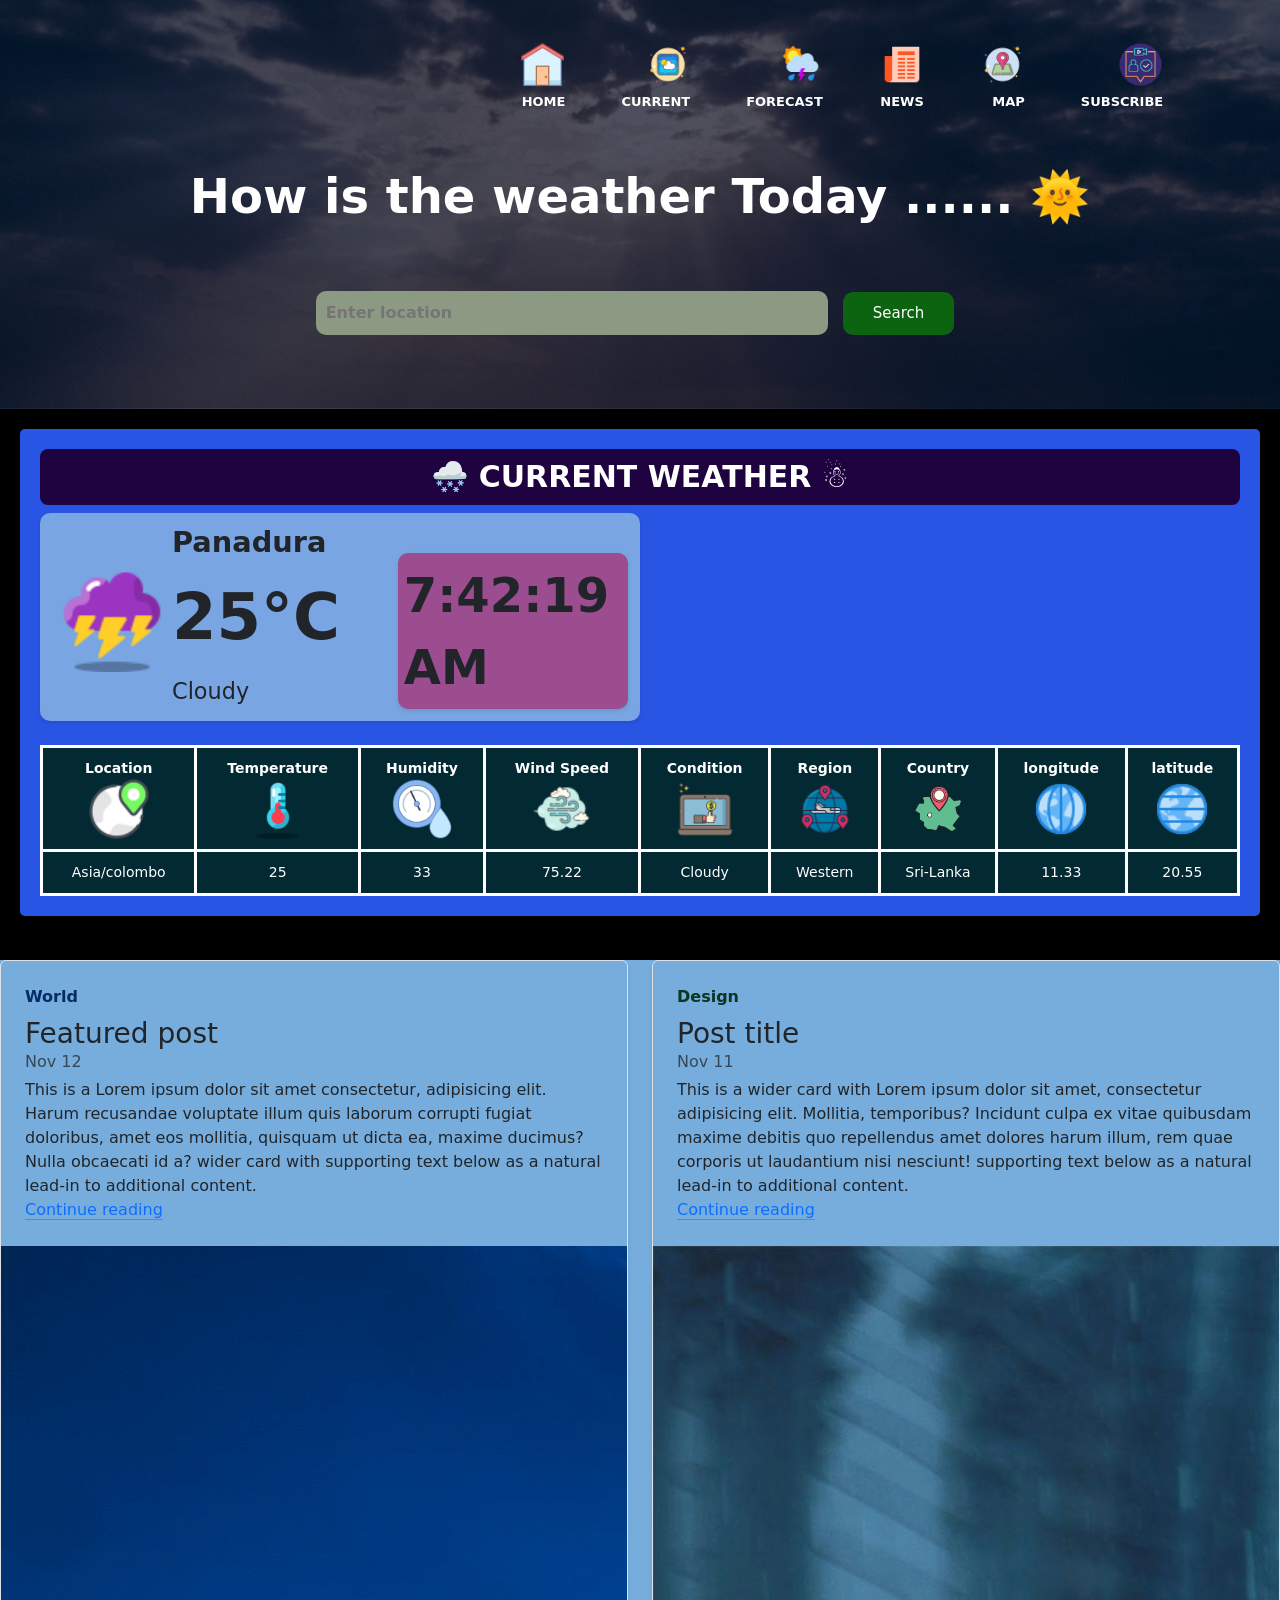
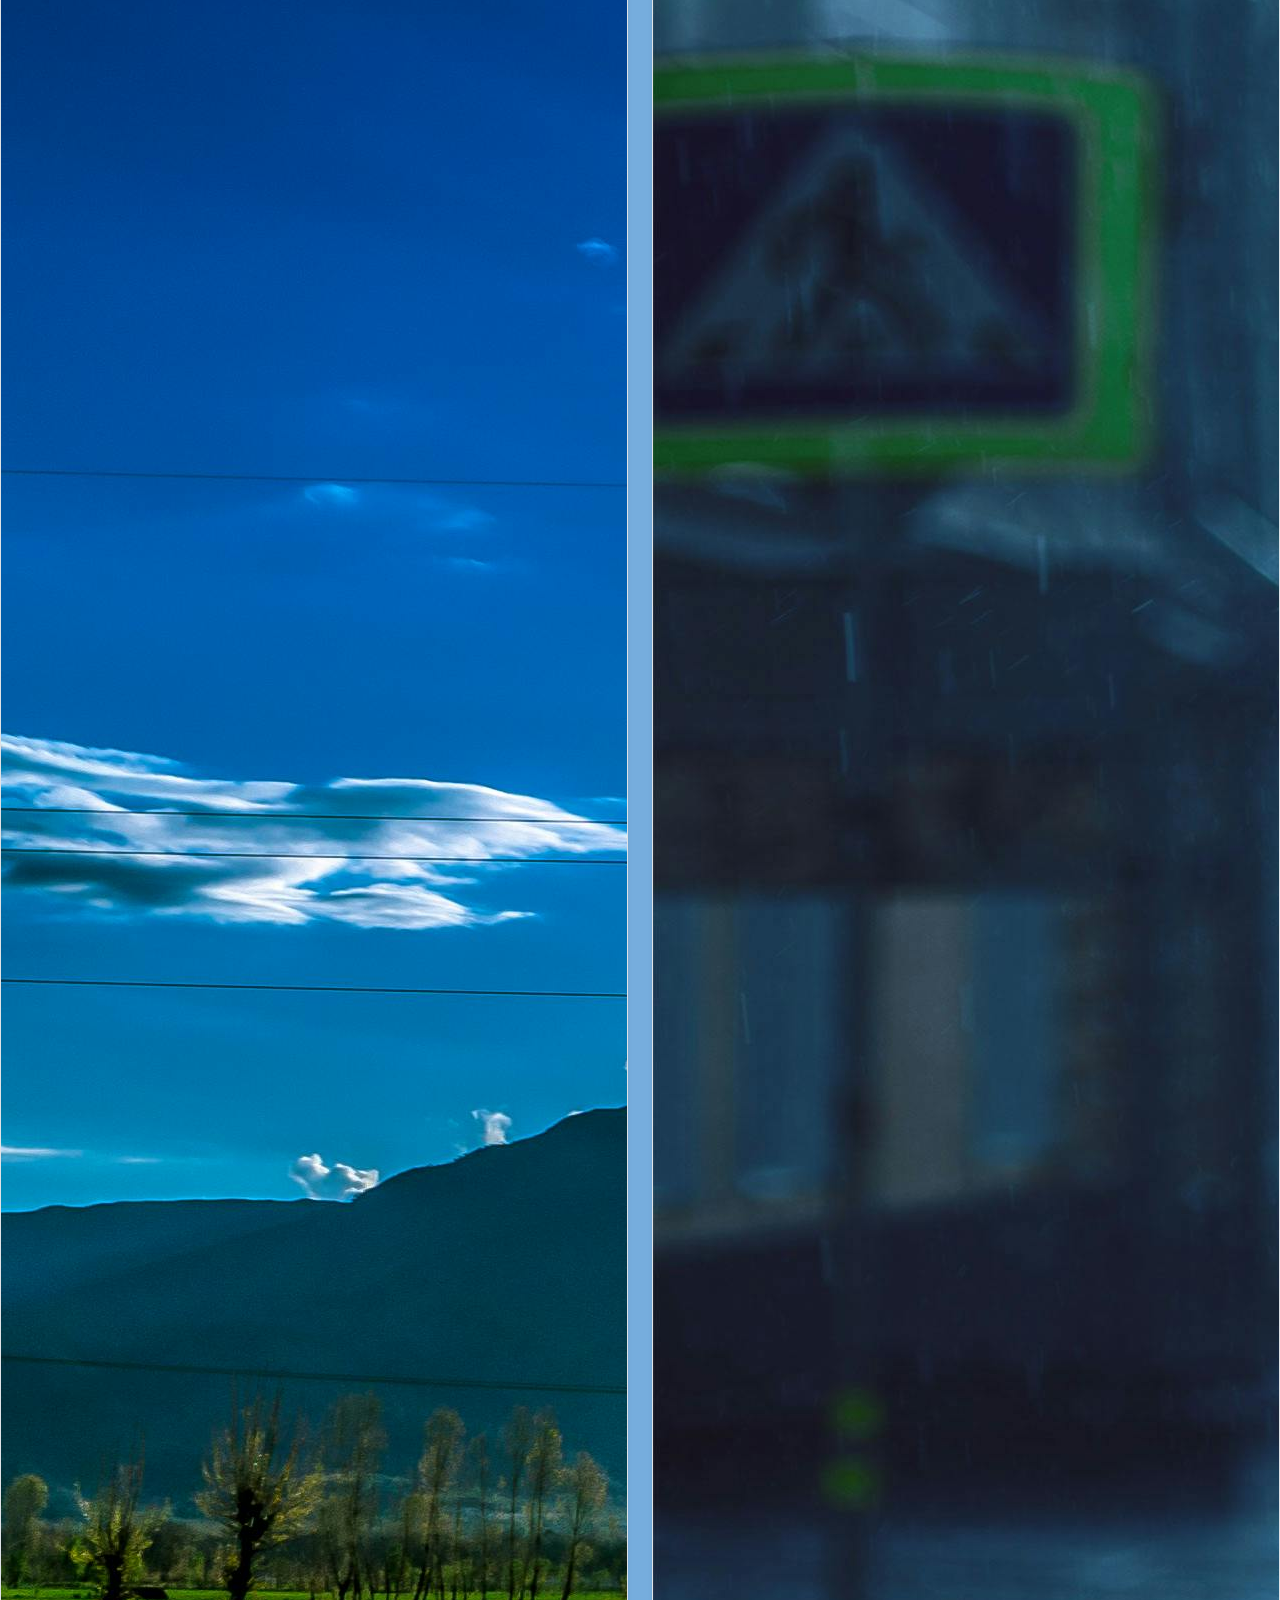
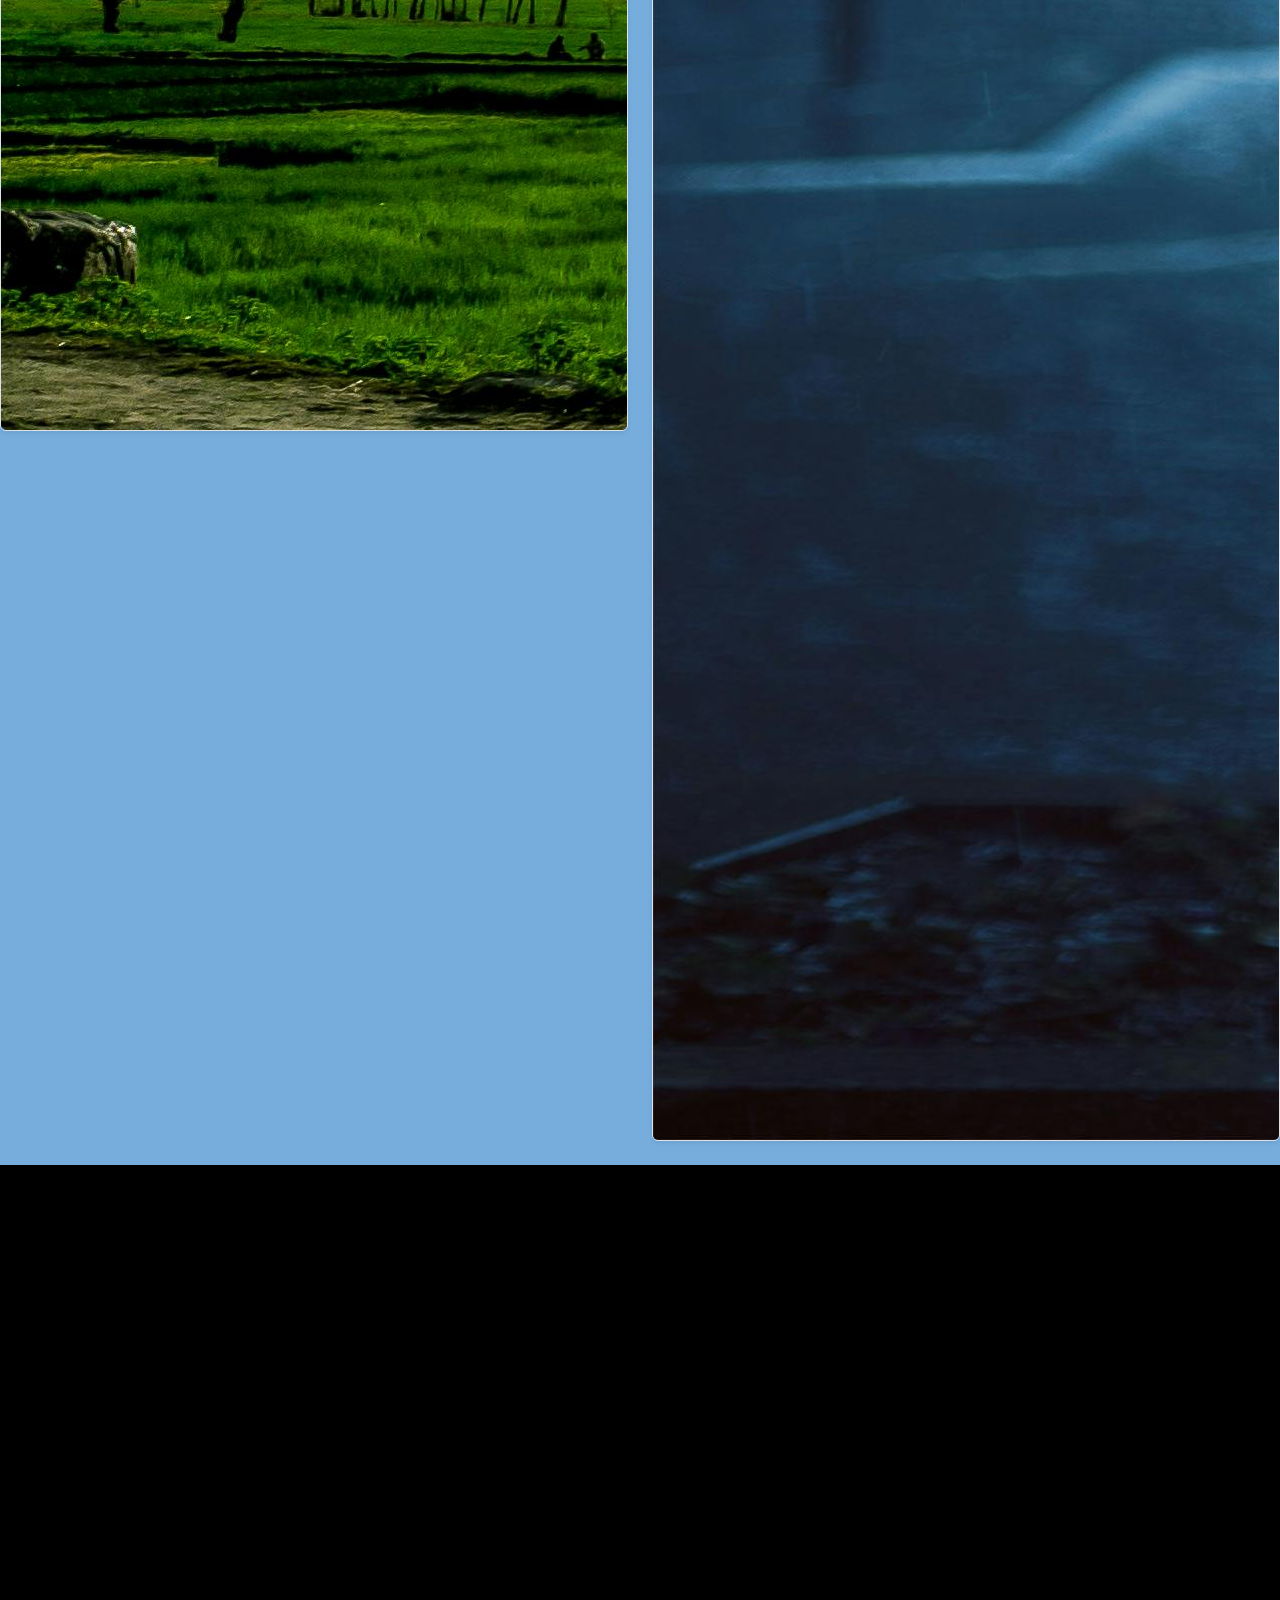
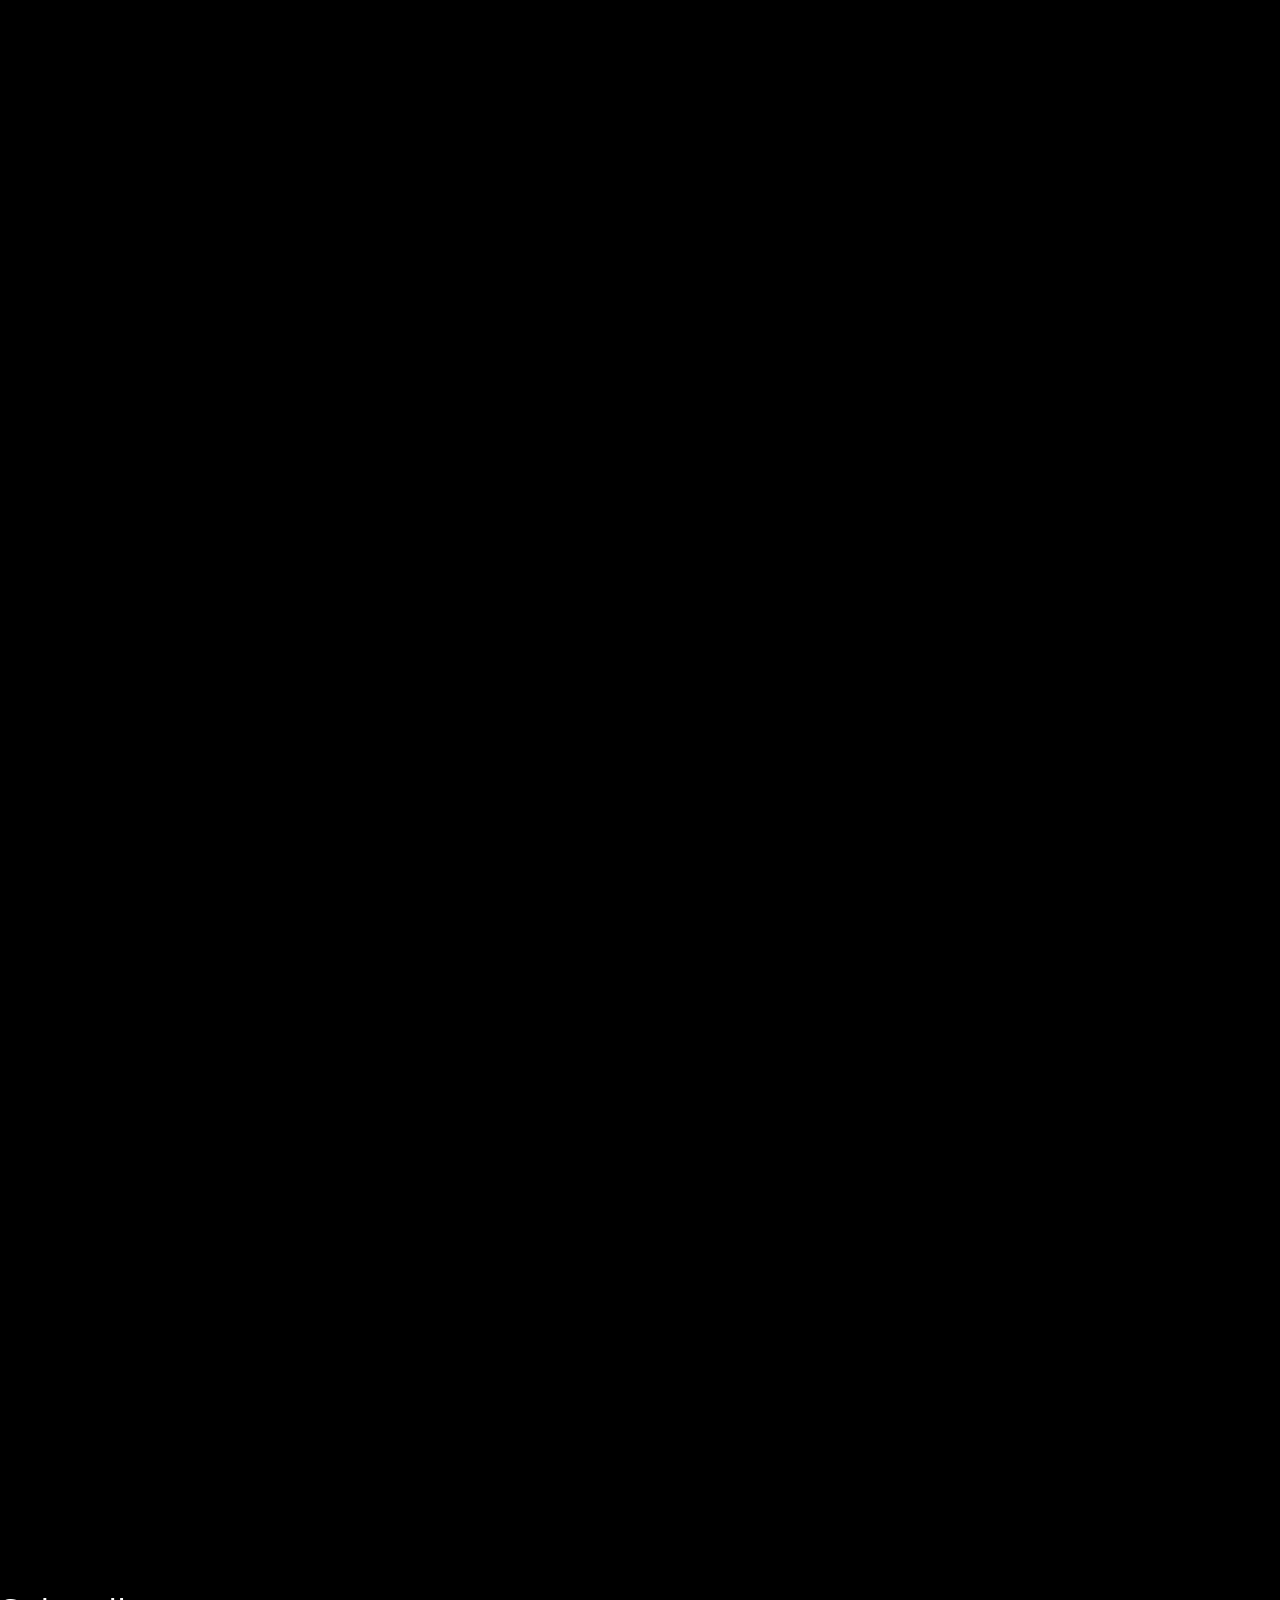
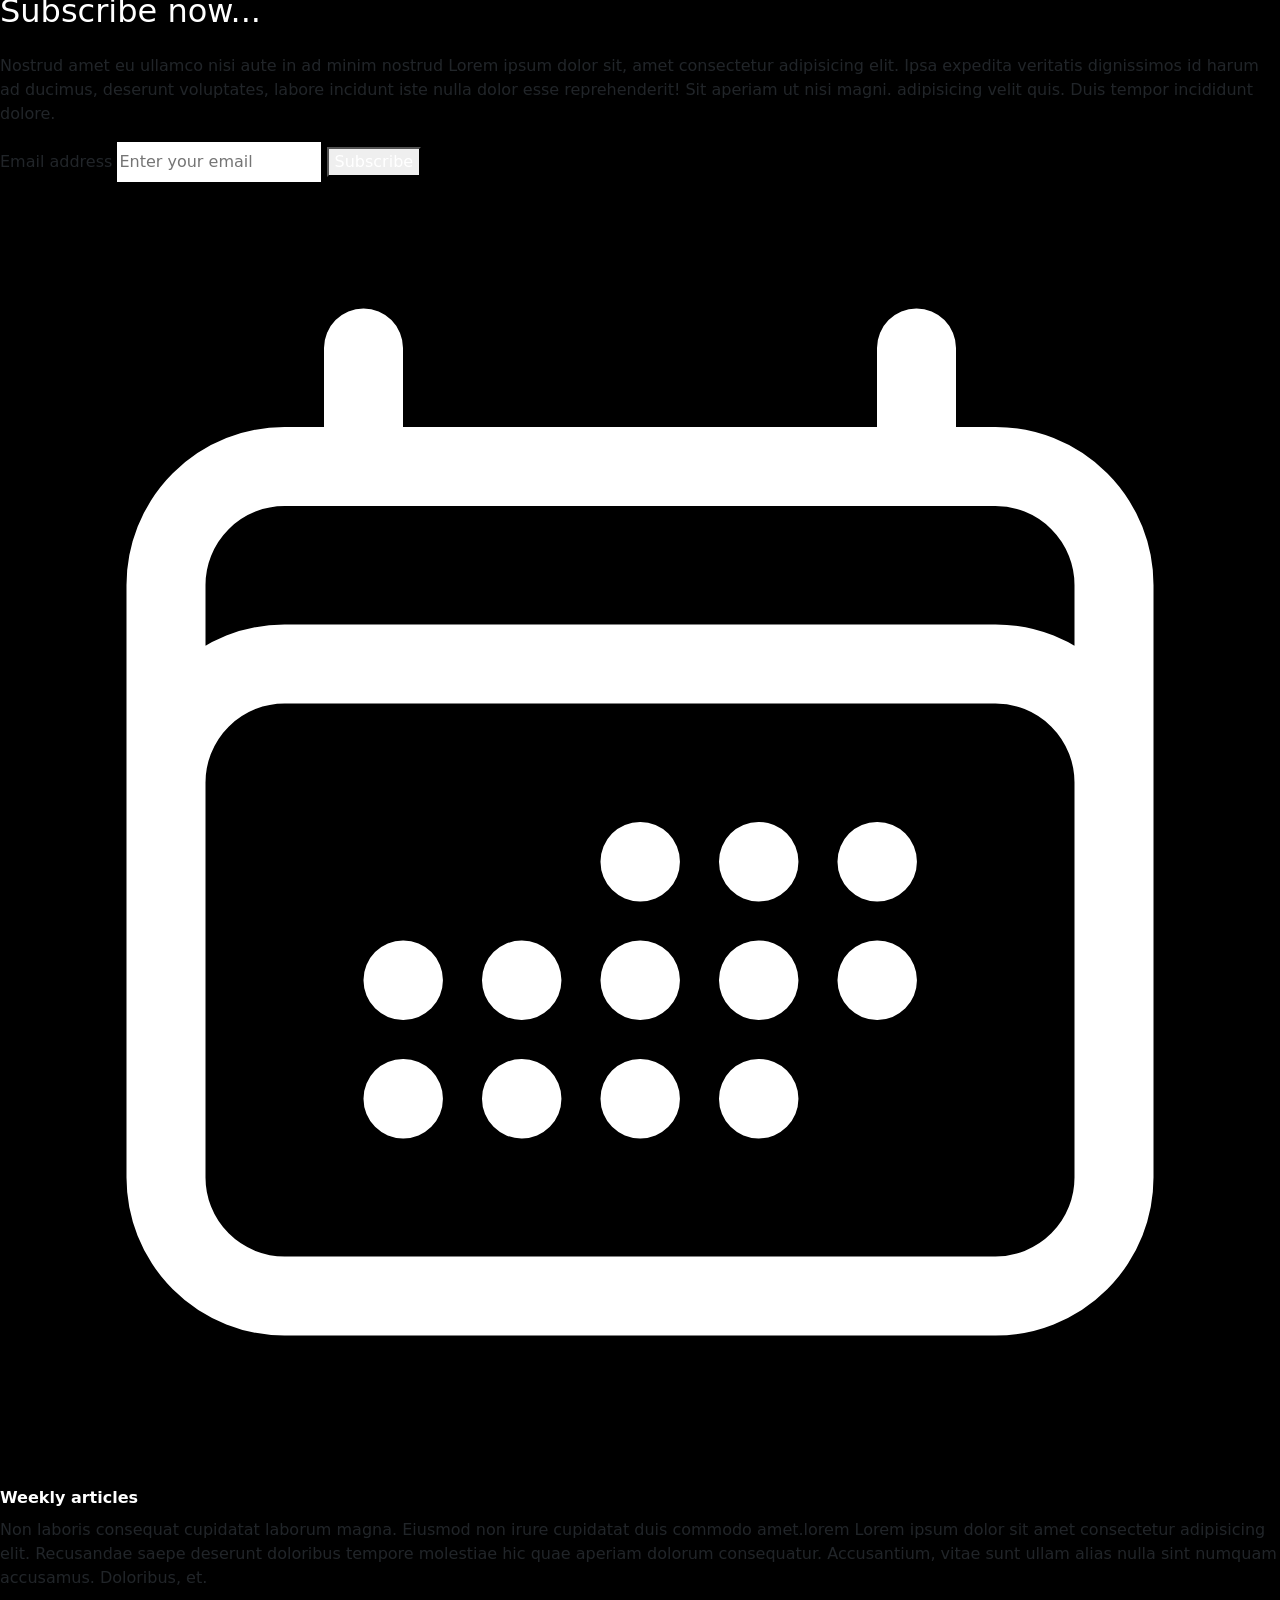
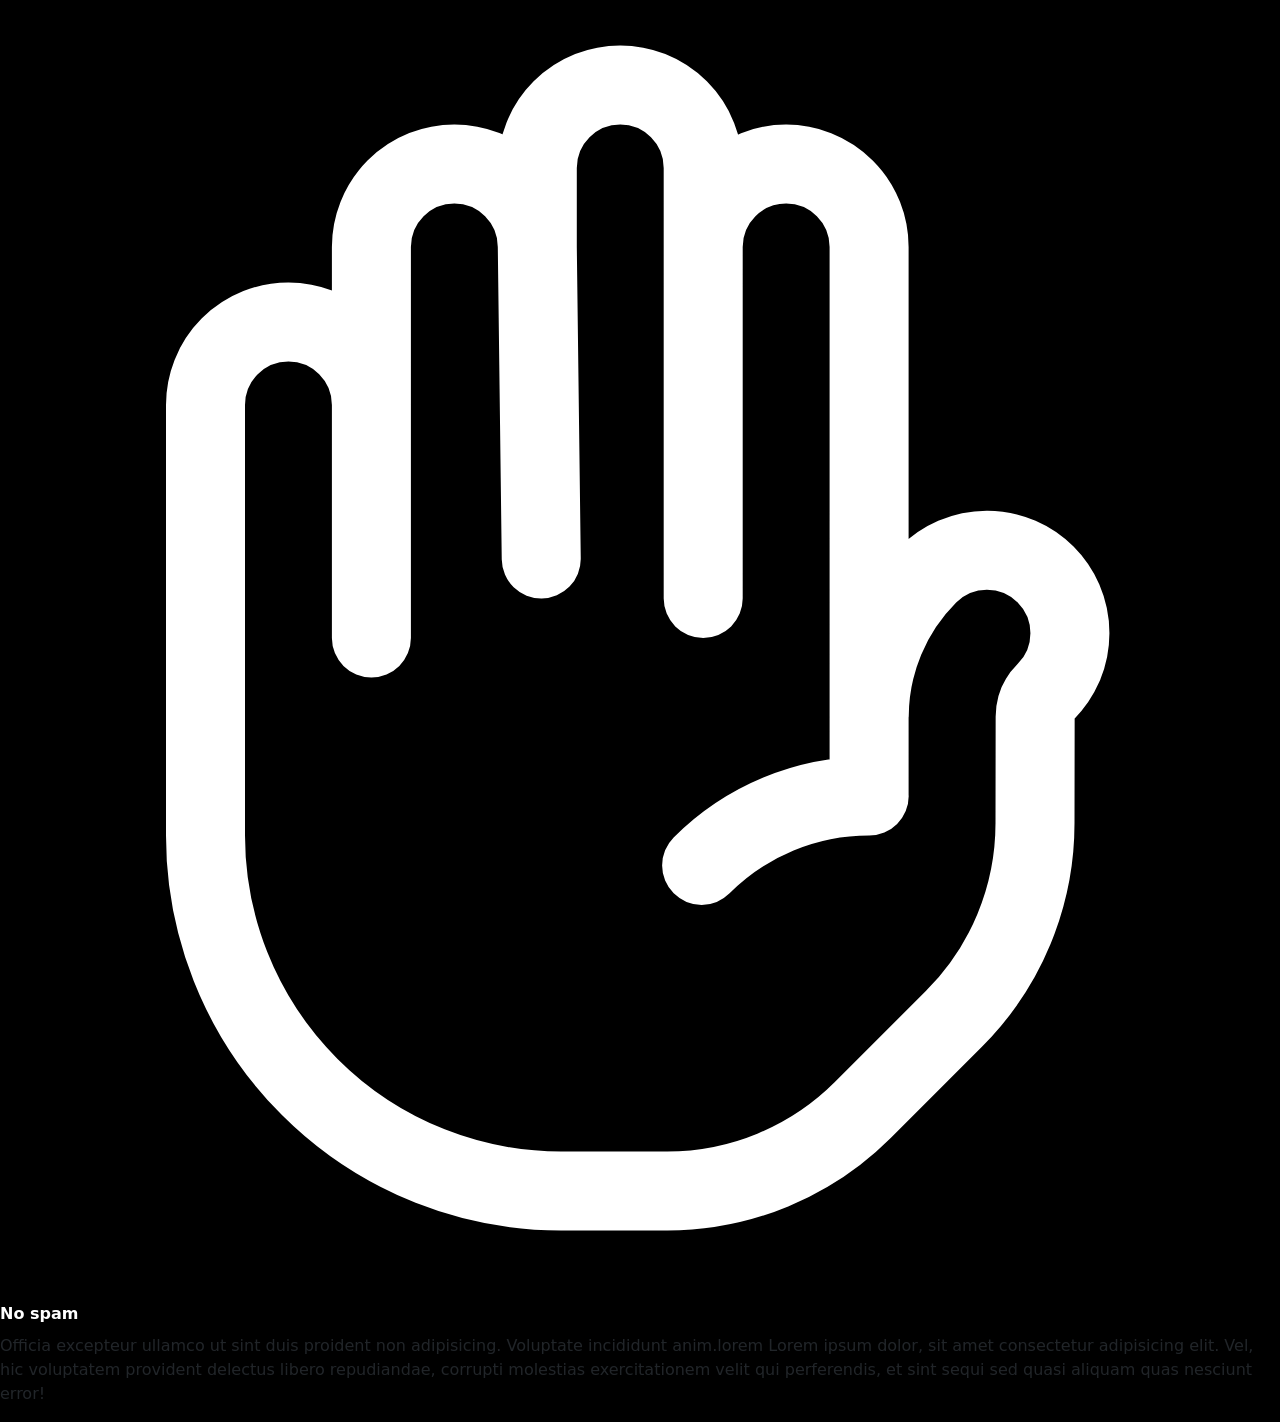
==== index.html @ dd819193 "first commit" ====
<!DOCTYPE html>
<html lang="en">
  <head>
    <meta charset="UTF-8">
    <meta name="viewport" content="width=device-width, initial-scale=1.0">
    <title>How's Today Weather ?...🌤</title>
    <link rel="icon" type="image/x-icon" href="img/icons8-forecast-48.png">
    <link rel="stylesheet" href="styles.css" />
    <link rel="stylesheet" href="https://unpkg.com/aos@next/dist/aos.css" />
    <link rel="stylesheet"
      href="https://unpkg.com/leaflet@1.9.3/dist/leaflet.css" />
    <script src="https://unpkg.com/leaflet@1.9.3/dist/leaflet.js"></script>
    <link
      href="https://cdn.jsdelivr.net/npm/bootstrap@5.3.3/dist/css/bootstrap.min.css"
      rel="stylesheet"
      integrity="sha384-QWTKZyjpPEjISv5WaRU9OFeRpok6YctnYmDr5pNlyT2bRjXh0JMhjY6hW+ALEwIH"
      crossorigin="anonymous">
  </head>
  <body style="background-color: black;">
    <!--   
    
                                      ============================  HEADER  ============================ 
        
    -->
    <header>
      <nav>
        <div class="nav-links" id="navLinks">
          <i class="fa fa-times" onclick="hideMenu()"></i>
          <div class="container">
            <div
              class="d-flex flex-wrap align-items-sm-end justify-content-center justify-content-lg-end">
              <a href="/"
                class="d-flex align-items-center my-2 my-lg-0 me-lg-auto text-white text-decoration-none">
                <svg class="bi me-2" width="40" height="32" role="img"
                  aria-label="Bootstrap"><use xlink:href="#bootstrap" /></svg>
              </a>

              <ul
                class="nav col-12 col-lg-auto my-2 justify-content-center my-md-0 text-small"  data-aos="fade-left">
                <li>
                  <a href class="nav-link text-white">
                    <img src="img/icons8-home-40.png" alt width="45">
                    <svg class="bi d-block mx-auto mb-1" width="1"
                      height="1"></svg>
                    <b>HOME</b>
                  </a>
                </li>
                <li>
                  <a href="#current-weather" class="nav-link text-white">
                    <img src="img/icons8-weather-50.png" alt width="45">
                    <svg class="bi d-block mx-auto mb-1" width="1"
                      height="1"></svg>
                    <b>CURRENT</b>
                  </a>
                </li>
                <li>
                  <a href="#weather-forecast" class="nav-link text-white">
                    <img src="img/icons8-forecast-48.png" alt width="45">
                    <svg class="bi d-block mx-auto mb-1" width="1"
                      height="1"></svg>
                    <b>FORECAST</b>
                  </a>
                </li>
                <li>
                  <a href="#news" class="nav-link text-white">
                    <img src="img/icons8-news-48.png" alt width="45">
                    <svg class="bi d-block mx-auto mb-1" width="1"
                      height="1"></svg>
                    <b>NEWS</b>
                  </a>
                </li>
                <li>
                  <a href="#weather-map" class="nav-link text-white">
                    <img src="img/icons8-map-50.png" alt width="45">
                    <svg class="bi d-block mx-auto mb-1" width="1"
                      height="1"></svg>
                    <b>MAP</b>
                  </a>
                </li>
                <li>
                  <a href="#footer" class="nav-link text-white">
                    <img src="img/icons8-subscribe-64.png" alt width="45">
                    <svg class="bi d-block mx-auto mb-1" width="1"
                      height="1"></svg>
                    <b>SUBSCRIBE</b>
                  </a>
                </li>
              </ul>
            </div>
            <i class="fa fa-bars" onclick="showMenu()"></i>
          </nav>
          <h1 class="title" data-aos="fade-right"><b>How is the weather Today ...... 🌞</b></h1>
          <br><br>
          <div class="user-interface" data-aos="fade-up">
            <input type="text" id="location-input"
              placeholder="Enter location" />
            <button id="search-button">Search</button>
          </div>
        </header>

        <!--   
    
                                  ============================  CURRENT  ============================  
      
    -->

        <section id="current-weather" data-aos="zoom-out">
          <h1 class="heders"><b>🌨️ CURRENT WEATHER ☃️</b></h1>
          <div class="weather-card">
            <div class="weather-icon">
              <img class="weatherIcon" id="weatherIcon" alt="Weather Icon"
                src="img/icons8-cloud-lightning-64.png" />
            </div>
            <div class="weather-info">
              <h3 class="location name" id="location">Panadura</h3>
              <p class="temperature temp_c">25°C</p>
              <p class="description url">Cloudy</p>
            </div>
            <div class="weather-card3">
              <div class="timeLbl" id="local-time"></div>
            </div>
          </div>
          <div style="overflow-x:auto;">
            <br>
            <table class="tblW">
              <tr>
                <td><dt><strong class="location1">Location</strong></dt>
                <dt><img src="img/icons8-location-50.png" alt="" width="60"></dt></td>

                <td><dt><strong class="temp1">Temperature</strong></dt>
                  <dt>
                    <img src="img/icons8-temperature-64.png" alt="" width="60">
                  </dt></td>

                <td><dt><strong class="humidity1">Humidity</strong></dt>
                  <dt><img src="img/icons8-humidity-80.png" alt="" width="60"></dt></td>

                <td><dt>
                    <strong class="wind1">Wind Speed</strong>
                  </dt>
                  <dt><img src="img/icons8-wind-50.png" alt="" width="60"></dt></td>

                <td><dt><strong class="condition1">Condition</strong></dt>
                  <dt><img src="img/icons8-condition-64.png" alt="" width="60"></dt></td>

                <td><dt><strong class="region1">Region</strong></dt>
                  <dt><img src="img/icons8-region-64.png" alt="" width="60"></dt></td>

                <td><dt><strong class="country1">Country</strong></dt>
                  <dt><img src="img/icons8-country-100.png" alt="" width="60"></dt></td>

                <td><dt><strong class="longitude1">longitude</strong></dt>
                  <dt><img src="img/icons8-longitude-48.png" alt="" width="60"></dt></td>

                <td><dt><strong class="latitude1">latitude</strong></dt>
                  <dt><img src="img/icons8-latitude-48.png" alt="" width="60"></dt></td>

              </tr>
              <tr>
                <td><span class="area no">Asia/colombo</span></td>
                <td><span class="temp_c">25</span></td>
                <td><span class="humidity">33</span></td>
                <td><span class="wind_kmph">75.22</span></td>
                <td class="url">Cloudy</td>
                <td><span class="region">Western</span></td>
                <td><span class="country">Sri-Lanka</span></td>
                <td><span id="longitude">11.33</span></td>
                <td><span id="latitude">20.55</span></td>
              </tr>

            </table>
          </div>
        </section>
        <!-- 
    -->
        <br>
          
          <div class="row mb-2" style="background-color: rgb(118, 173, 221);">
            <div class="col-md-6" data-aos="zoom-in-right">
              <div class="row g-0 border rounded overflow-hidden flex-md-row mb-4 shadow-sm h-md-250 position-relative">
                <div class="col p-4 d-flex flex-column position-static">
                  <strong class="d-inline-block mb-2 text-primary-emphasis"><b>World</b></strong>
                  <h3 class="mb-0">Featured post</h3>
                  <div class="mb-1 text-body-secondary">Nov 12</div>
                  <p class="card-text mb-auto">This is a Lorem ipsum dolor sit amet consectetur, adipisicing elit. Harum recusandae voluptate illum quis laborum corrupti fugiat doloribus, amet eos mollitia, quisquam ut dicta ea, maxime ducimus? Nulla obcaecati id a? wider card with supporting text below as a natural lead-in to additional content.</p>
                  <a href="#" class="icon-link gap-1 icon-link-hover stretched-link">
                    Continue reading
                    <svg class="bi"><use xlink:href="#chevron-right"/></svg>
                  </a>
                </div>
                <div class="col-auto d-none d-lg-block">
                  <img src="img/eliya eka.jpg" alt="">                </div>
              </div>
            </div>
            <div class="col-md-6" data-aos="zoom-in-left">
              <div class="row g-0 border rounded overflow-hidden flex-md-row mb-4 shadow-sm h-md-250 position-relative">
                <div class="col p-4 d-flex flex-column position-static">
                  <strong class="d-inline-block mb-2 text-success-emphasis"><b>Design</b></strong>
                  <h3 class="mb-0">Post title</h3>
                  <div class="mb-1 text-body-secondary">Nov 11</div>
                  <p class="mb-auto">This is a wider card with Lorem ipsum dolor sit amet, consectetur adipisicing elit. Mollitia, temporibus? Incidunt culpa ex vitae quibusdam maxime debitis quo repellendus amet dolores harum illum, rem quae corporis ut laudantium nisi nesciunt! supporting text below as a natural lead-in to additional content.</p>
                  <a href="#" class="icon-link gap-1 icon-link-hover stretched-link">
                    Continue reading
                    <svg class="bi"><use xlink:href="#chevron-right"/></svg>
                  </a>
                </div>
                <div class="col-auto d-none d-lg-block">
                  <img src="img/kudaakka.jpg" alt="">                   </div>
              </div>
            </div>
          </div>
        <!-- 
                                  ============================  FORECAST  ============================
    -->

        <section id="weather-forecast" data-aos="zoom-out">
          <h1 class="heders">🌦️ Weather Forecast 🥶</h1>
          <hr>
          <div class="weather-card2">
            <div class="date-serch">
              <b>To : </b><input id="startDate" type="date">&nbsp;&nbsp;&nbsp;
              <b>End : </b><input id="endDate" type="date">
              <hr><br>
              <button style="background-color: rgb(85, 170, 92);"
                onclick="searchForecast()"><b>Search Date</b></button>
            </div>
          </div>
        </div>
        <div style="overflow-x:auto;">
          <table class="tblForcast">
            <tr>
              <td>
                <strong id="date1">2024-09-02</strong>
              </td>
              <td>
                <strong id="date2">2024-09-03</strong>
              </td>
              <td>
                <strong id="date3">2024-09-04</strong>
              </td>
              <td>
                <strong id="date4">2024-09-05</strong>
              </td>
              <td>
                <strong id="date5">2024-09-06</strong>
              </td>
              <td>
                <strong id="date6">2024-09-07</strong>
              </td>
              <td>
                <strong id="date7">2024-09-08</strong>
              </td>
            </tr>
            <tr>
              <td>
                <img id="img1" class="img"
                  src="img/icons8-cloud-lightning-100.png" alt>
              </td>
              <td>
                <img id="img2" class="img" src="img/icons8-cloud-64.png" alt>
              </td>
              <td>
                <img id="img3" class="img"
                  src="img/icons8-cloud-lightning-64.png" alt>
              </td>
              <td>
                <img id="img4" class="img" src="img/icons8-weather-50.png" alt>
              </td>
              <td>
                <img id="img5" class="img" src="img/icons8-night-wind-50.png"
                  alt>
              </td>
              <td>
                <img id="img6" class="img" src="img/icons8-storm-100.png" alt>
              </td>

              <td>
                <img id="img7" class="img" src="img/icons8-wind-50.png" alt>
              </td>
            </tr>
            <tr>

              <td>
                <strong class="title1">Cloud lightning</strong>
              </td>
              <td>
                <strong class="title2">Thunder cloud rain</strong>
              </td>
              <td>
                <strong class="title3">Black sun rays</strong>
              </td>
              <td>
                <strong class="title4">cloud-lightning</strong>
              </td>
              <td>
                <strong class="title5">Cloud snow</strong>
              </td>
              <td>
                <strong class="title6">Sun with face</strong>
              </td>
              <td>
                <strong class="title7">night wind</strong>
              </td>
            </tr>

          </table>
        </div>
      </section>
      <!--  
    -->

      <!-- 
                                    ============================  MAP  ============================
    -->
      <section id="weather-map" data-aos="zoom-out">
        <h1 class="heders">✈️ Map 🌐</h1>
        <div id="map" class="map-d">
        </div>
      </section>
      <!-- -->
      <!-- 
                                    ============================  NEWS  ============================
    -->
      <section id="news" data-aos="zoom-out">
        <h1 class="heders">🥶 Top stories🎗</h1>
        <div class="grid-cols-1 sm:grid md:grid-cols-3" id="newswate">
          <div
            class="mx-3 mt-6 flex flex-col rounded-lg bg-white shadow-[0_2px_15px_-3px_rgba(0,0,0,0.07),0_10px_20px_-2px_rgba(0,0,0,0.04)] dark:bg-neutral-700 sm:shrink-0 sm:grow sm:basis-0">
            <a href="#!" id="a1">
              <img id="imgN1" class="rounded-t-lg"
                src="https://tecdn.b-cdn.net/img/new/standard/city/044.webp"
                alt="Skyscrapers" />
            </a>
            <div class="p-6">
              <h5 id="title1"
                class="mb-2 text-xl font-medium leading-tight text-neutral-800">
                <b>Title 1</b>
              </h5>
              <p id="p1" class="mb-4 text-base text-neutral-600">
                This is a wider card with supporting text below as a natural Lorem ipsum dolor sit amet consectetur adipisicing elit. Dolores, corporis voluptatum porro animi, commodi amet optio excepturi ullam temporibus, at obcaecati sint a autem provident itaque est cum similique repellat!
                lead-in to additional content. This content is a little bit
                longer.
              </p>
            </div>
            <div
              class="mt-auto border-t-2 border-neutral-100 px-6 py-3 text-center dark:border-neutral-600">
              <small id="ptime1">Last updated 13 mins ago</small>
            </div>
          </div>
          <div
            class="mx-3 mt-6 flex flex-col rounded-lg bg-white shadow-[0_2px_15px_-3px_rgba(0,0,0,0.07),0_10px_20px_-2px_rgba(0,0,0,0.04)] dark:bg-neutral-700 sm:shrink-0 sm:grow sm:basis-0">
            <a href="#!" id="a2">
              <img id="imgN2" class="rounded-t-lg"
                src="https://tecdn.b-cdn.net/img/new/standard/city/043.webp"
                alt="Los Angeles Skyscrapers" />
            </a>
            <div class="p-6">
              <h5 id="title2"
                class="mb-2 text-xl font-medium leading-tight text-neutral-800">
                <b>Title 2</b>
              </h5>
              <p id="p2" class="mb-4 text-base text-neutral-600 ">
                This card has supporting text below as a natural lead-in to
                additional content.
                Lorem ipsum dolor sit amet consectetur, adipisicing elit. Beatae a exercitationem perspiciatis nesciunt odit fugit porro omnis delectus nulla voluptates aliquid rem, voluptatem adipisci! Culpa et dignissimos numquam voluptatibus veritatis?
              </p>
            </div>
            <div
              class="mt-auto border-t-2 border-neutral-100 px-6 py-3 text-center dark:border-neutral-600">
              <small id="ptime2">Last updated 24 mins ago</small>
            </div>
          </div>
          <div
            class="mx-3 mt-6 flex flex-col rounded-lg bg-white shadow-[0_2px_15px_-3px_rgba(0,0,0,0.07),0_10px_20px_-2px_rgba(0,0,0,0.04)] dark:bg-neutral-700 sm:shrink-0 sm:grow sm:basis-0">
            <a href="#!" id="a3">
              <img id="imgN3" class="rounded-t-lg"
                src="https://tecdn.b-cdn.net/img/new/standard/city/042.webp"
                alt="Palm Springs Road" />
            </a>
            <div class="p-6">
              <h5 id="title3"
                class="mb-2 text-xl font-medium leading-tight text-neutral-800 ">
               <b>Title 3</b>
              </h5>
              <p id="p3" class="mb-4 text-base text-neutral-600">
                This is a wider card with supporting text below as a natural
                lead-in to additional content. This card has even longloreer Lorem ipsum dolor sit amet consectetur adipisicing elit. Fugiat beatae ipsam omnis non eveniet officia voluptatem atque maxime, nobis deleniti laborum expedita nisi animi harum asperiores quaerat quae quos dicta? content
                than the first to show that equal height action.
              </p>
            </div>
            <div
              class="mt-auto border-t-2 border-neutral-100 px-6 py-3 text-center dark:border-neutral-600 ">
              <small id="ptime3">Last updated 3 mins ago</small>
            </div>
          </div>
        </div>
      </section>
      <!--   
    
                                  =========================  FOOTER   ================================== 

    -->
      <footer id="footer" data-aos="zoom-out">
        <div
          class="relative isolate overflow-hidden bg-gray-900 py-16 sm:py-24 lg:py-32">
          <div class="mx-auto max-w-7xl px-6 lg:px-8">
            <div
              class="mx-auto grid max-w-2xl grid-cols-1 gap-x-8 gap-y-16 lg:max-w-none lg:grid-cols-2">
              <div class="max-w-xl lg:max-w-lg">
                <h2
                  class="text-3xl font-bold tracking-tight text-white sm:text-4xl">
                  Subscribe now...
                </h2>
                <p class="mt-4 text-lg leading-8 text-gray-300">
                  Nostrud amet eu ullamco nisi aute in ad minim nostrud Lorem ipsum dolor sit, amet consectetur adipisicing elit. Ipsa expedita veritatis dignissimos id harum ad ducimus, deserunt voluptates, labore incidunt iste nulla dolor esse reprehenderit! Sit aperiam ut nisi magni.
                  adipisicing velit quis. Duis tempor incididunt dolore.
                </p>
                <div class="mt-6 flex max-w-md gap-x-4">
                  <label for="email-address" class="sr-only">Email
                    address</label>
                  <input id="email-address" name="email" type="email"
                    autocomplete="email" required
                    class="min-w-0 flex-auto rounded-md border-0 bg-white/5 px-3.5 py-2 text-white shadow-sm ring-1 ring-inset ring-white/10 focus:ring-2 focus:ring-inset focus:ring-indigo-500 sm:text-sm sm:leading-6"
                    placeholder="Enter your email" />
                  <button type="submit"
                    class="flex-none rounded-md bg-indigo-500 px-3.5 py-2.5 text-sm font-semibold text-white shadow-sm hover:bg-indigo-400 focus-visible:outline focus-visible:outline-2 focus-visible:outline-offset-2 focus-visible:outline-indigo-500">
                    Subscribe
                  </button>
                </div>
              </div>
              <dl
                class="grid grid-cols-1 gap-x-8 gap-y-10 sm:grid-cols-2 lg:pt-2">
                <div class="flex flex-col items-start">
                  <div class="rounded-md bg-white/5 p-2 ring-1 ring-white/10">
                    <svg class="h-6 w-6 text-white" fill="none"
                      viewBox="0 0 24 24" stroke-width="1.5"
                      stroke="currentColor"
                      aria-hidden="true">
                      <path stroke-linecap="round" stroke-linejoin="round"
                        d="M6.75 3v2.25M17.25 3v2.25M3 18.75V7.5a2.25 2.25 0 012.25-2.25h13.5A2.25 2.25 0 0121 7.5v11.25m-18 0A2.25 2.25 0 005.25 21h13.5A2.25 2.25 0 0021 18.75m-18 0v-7.5A2.25 2.25 0 015.25 9h13.5A2.25 2.25 0 0121 11.25v7.5m-9-6h.008v.008H12v-.008zM12 15h.008v.008H12V15zm0 2.25h.008v.008H12v-.008zM9.75 15h.008v.008H9.75V15zm0 2.25h.008v.008H9.75v-.008zM7.5 15h.008v.008H7.5V15zm0 2.25h.008v.008H7.5v-.008zm6.75-4.5h.008v.008h-.008v-.008zm0 2.25h.008v.008h-.008V15zm0 2.25h.008v.008h-.008v-.008zm2.25-4.5h.008v.008H16.5v-.008zm0 2.25h.008v.008H16.5V15z" />
                    </svg>
                  </div>
                  <dt class="mt-4 font-semibold text-white">Weekly articles</dt>
                  <dd class="mt-2 leading-7 text-gray-400">
                    Non laboris consequat cupidatat laborum magna. Eiusmod non
                    irure cupidatat duis commodo amet.lorem Lorem ipsum dolor sit amet consectetur adipisicing elit. Recusandae saepe deserunt doloribus tempore molestiae hic quae aperiam dolorum consequatur. Accusantium, vitae sunt ullam alias nulla sint numquam accusamus. Doloribus, et.
                  </dd>
                </div>
                <div class="flex flex-col items-start">
                  <div class="rounded-md bg-white/5 p-2 ring-1 ring-white/10">
                    <svg class="h-6 w-6 text-white" fill="none"
                      viewBox="0 0 24 24" stroke-width="1.5"
                      stroke="currentColor"
                      aria-hidden="true">
                      <path stroke-linecap="round" stroke-linejoin="round"
                        d="M10.05 4.575a1.575 1.575 0 10-3.15 0v3m3.15-3v-1.5a1.575 1.575 0 013.15 0v1.5m-3.15 0l.075 5.925m3.075.75V4.575m0 0a1.575 1.575 0 013.15 0V15M6.9 7.575a1.575 1.575 0 10-3.15 0v8.175a6.75 6.75 0 006.75 6.75h2.018a5.25 5.25 0 003.712-1.538l1.732-1.732a5.25 5.25 0 001.538-3.712l.003-2.024a.668.668 0 01.198-.471 1.575 1.575 0 10-2.228-2.228 3.818 3.818 0 00-1.12 2.687M6.9 7.575V12m6.27 4.318A4.49 4.49 0 0116.35 15m.002 0h-.002" />
                    </svg>
                  </div>
                  <dt class="mt-4 font-semibold text-white">No spam</dt>
                  <dd class="mt-2 leading-7 text-gray-400">
                    Officia excepteur ullamco ut sint duis proident non
                    adipisicing. Voluptate incididunt anim.lorem Lorem ipsum dolor, sit amet consectetur adipisicing elit. Vel, hic voluptatem provident delectus libero repudiandae, corrupti molestias exercitationem velit qui perferendis, et sint sequi sed quasi aliquam quas nesciunt error!
                  </dd>
                </div>
              </dl>
            </div>
          </div>
          <div
            class="absolute left-1/2 top-0 -z-10 -translate-x-1/2 blur-3xl xl:-top-6"
            aria-hidden="true">
          </div>
        </div>
      </footer>
      <script src="https://cdn.tailwindcss.com"></script>

      <script
        src="https://cdn.jsdelivr.net/npm/bootstrap@5.3.2/dist/js/bootstrap.min.js"
        integrity="sha384-BBtl+eGJRgqQAUMxJ7pMwbEyER4l1g+O15P+16Ep7Q9Q+zqX6gSbd85u4mG4QzX+"
        crossorigin="anonymous"></script>
      <script
        src="https://cdn.jsdelivr.net/npm/@popperjs/core@2.11.8/dist/umd/popper.min.js"
        integrity="sha384-I7E8VVD/ismYTF4hNIPjVp/Zjvgyol6VFvRkX/vR+Vc4jQkC+hVqc2pM8ODewa9r"
        crossorigin="anonymous"></script>
      <script
        src="https://cdn.jsdelivr.net/npm/bootstrap@5.3.2/dist/js/bootstrap.min.js"
        integrity="sha384-BBtl+eGJRgqQAUMxJ7pMwbEyER4l1g+O15P+16Ep7Q9Q+zqX6gSbd85u4mG4QzX+"
        crossorigin="anonymous"></script>
      <script src="https://unpkg.com/leaflet@1.9.4/dist/leaflet.js"
        integrity="sha256-20nQCchB9co0qIjJZRGuk2/Z9VM+kNiyxNV1lvTlZBo="
        crossorigin></script>
      <script src="https://code.jquery.com/jquery-3.7.1.js"
        integrity="sha256-eKhayi8LEQwp4NKxN+CfCh+3qOVUtJn3QNZ0TciWLP4="
        crossorigin="anonymous"></script>
      <script src="https://unpkg.com/aos@next/dist/aos.js"></script>
      <script src="app.js"></script>
      <script>
       AOS.init({
        duration: 3000
       });
     </script>
    </body>
  </html>
---- styles.css ----
header {
    width: 100%;
      color: #fff;
      text-align: center;
      background-image: linear-gradient(rgba(4,9,30,0.7),rgba(4,9,30,0.7)),url('img/background.jpg');
      background-position: center;
      padding-bottom: 5%;
  }
  
  nav{
    display: flex;
    padding: 2% 6%;
    justify-content: space-between;
    align-items: center;
  }
  
  .nav-links{
    flex: 1;
    text-align: right;
  }
  
  .nav-links ul li{
    flex: 1;
    list-style: none;
    display: inline-block;
    padding: 8px 12px;
    position: relative;
  }
  .nav-links ul li a{
    color: #fff;
    text-decoration: none;
    font-size: 13px;
  
  }
  
  .nav-links ul li::after{
    content: '';
    width: 0%;
    height: 3px;
    background: #b6ca1d;
    display: block;
    margin: auto;
    transition:  0.7s ;
  }
  .nav-links ul li:hover::after{
    width: 100%;
  }
  
  
  .title{
      font-size: 300%;
      margin-top: 1%;
      text-align: center;
    
  }
  .timeLbl {
      font-size: 300%; 
      font-weight: bold;
    }
  
  #location-input {
      padding: 10px;
      width: 40%;
      border: none;
      background-color: #8d9a83;
      border-radius: 10px;
      color: black;   
      font-weight: 800;
  }
  
  #search-button {
    font-style: inherit;
    font-size: 15px;
      background-color: #0c6410;
      color: #fff;
      padding: 10px 30px;
      margin: 10px;
      border: none;
      border-radius: 10px;
      cursor: pointer;
  }
  
  
  .heders{
    font-size: 30px;
    font-weight: bolder;
    background-color: #1f0340;
    color: #fff;
    padding: 10px;
    border-radius: 8px;
    text-align: center;
  }
  
  #map {
    height: 500px;
    width: 100%;
  }
  
  #current-weather{
    background-color: #2955e4;
     margin: 20px;
     padding: 20px;
     border-radius: 5px;
     box-shadow: 0 0 10px rgba(0, 0, 0, 0.2);
   }
  .weather-card {
    background-color: #79a5e3;
    border-radius: 10px;
    padding: 1%;
    display: flex;
    width: 600px;
    align-items: center;
    box-shadow: 0 2px 4px rgba(0, 0, 0, 0.1);
    transition: transform 0.3s ease-in-out;
  }
  .weather-card3{
    background-color: #9c4d90;
    border-radius: 10px;
    padding: 1%;
    display: flex;
    width: 230px;
   align-self:last baseline;
    box-shadow: 0 2px 4px rgba(0, 0, 0, 0.1);
    transition: transform 0.3s ease-in-out;
  }
  .weather-card:hover {
    transform: scale(1.02);
  }
  
  .weather-info {
    flex: 1;
    margin-right: 20px;
  }
  
  .location {
    font-size: 1.8rem;
    font-weight: bold;
    margin: 0;
  }
  
  .temperature {
    font-size: 4rem;
    font-weight: bold;
    margin: 10px 0;
  }
  
  .description {
    font-size: 1.4rem;
    margin: 0;
  }
  
  .weather-icon img {
    width: 120px;
    height: 120px;
    padding: 5px;
  }
  
  .tblW{
    align-items: center;
    font-size:14px;
    width: 100%;
  }
  
  .tblW td{
    align-items: center;
    border: 3px solid #97c35d;
    text-align: center;
    border: 3px solid #fff;
    padding: 10px;
    background-color: #032a33;
    color: #fff;
  }
  .tblForcast{
    width: 100%;
  }
  
  .tblForcast td{
    border: 3px solid #fff;
    padding: 10px;
    background-color: #031e28;
    color: #fff;
    text-align: center;
    font-size: 15px;
  }
  
  .img{
    width: 70%;
  }
  
  .date-serch{
    margin: 7px;
    text-align: center;
    margin: 20px;
  }
  
  .weather-card2 {
    background-color: #79a5e3;
    border-radius: 10px;
    padding: 1%;
    display: flex;
    width: 400px;
    align-items: center;
    box-shadow: 0 2px 4px rgba(0, 0, 0, 0.1);
    transition: transform 0.4s ease-in-out;
    margin: 20px;
  }
  
  .weather-card2:hover {
    transform: scale(1.02);
  }

  #weather-forecast {
      background-color: #3644c8;
      margin: 20px;
      padding: 20px;
      border-radius: 5px;
      box-shadow: 0 0 10px rgba(0, 0, 0, 0.2);
  }
  
  
  
  #weather-map {
      background-color: #fff;
      margin: 20px;
      padding: 20px;
      border-radius: 5px;
      box-shadow: 0 0 10px rgba(0, 0, 0, 0.2);
  }
  
  .map-d {
    width: 100%;
    height: 400px;
    border: 1px solid rgb(255, 255, 255);
  }
  
  #news{
    background-color: #fff;
    margin: 20px;
    padding: 20px;
    border-radius: 5px;
    box-shadow: 0 0 10px rgba(0, 0, 0, 0.2);
  }
  
  @media screen and (max-width: 768px) {
      header h1 {
          font-size: 24px;
      }
  
      .user-interface {
          flex-direction: column;
      }
  
      #location-input {
          width: 50%;
      }
  
      .weather-icon img {
  
        top: 5px;
        left: 5px;
      }
      .temperature {
        font-size: 2rem;
        font-weight: bold;
        margin: 10px 0;
      }
      .timeLbl {
        font-size: 200%; 
        font-weight: bold;
      }
  
      .location {
        font-size: 1.2rem;
        font-weight: bold;
        margin: 0;
      }
  
      .heders{
        font-size: 20px;
        font-weight: bold;
        background-color: #333;
        color: #fff;
        padding: 8px;
        border-radius: 5px;
        text-align: center;
      }
  
      #location-input {
        padding: 5px;
        width: 50%;
        border: none;
        border-radius: 10px;
        color: black;   
    }
    
    #search-button {
        background-color: #007BFF;
        color: #fff;
        padding: 5px;
        margin: 5px;
        border: none;
        border-radius: 10px;
        cursor: pointer;
    }
  
    .title{
      font-size: 200%;
      margin: 40px;
      text-align: center;
    
  }
  
  
  nav{
    display: flex;
    padding: 2% 6%;
    justify-content: space-between;
    align-items: center;
  }
  
  .nav-links{
    flex: 1;
    text-align: right;
  }
  
  .nav-links ul li{
    list-style: none;
    display: inline-block;
    padding: 5px 2px;
    position: relative;
  }
  .nav-links ul li a{
    color: #fff;
    text-decoration: none;
    font-size: 8px;
  
  }
  .card-cover {
    background-size: cover;
    background-position: center;
  }
  
  .text-shadow-1 {
    text-shadow: 0 .125rem .25rem rgba(0, 0, 0, .5);
  }
  
  .tblW td{
    font-size: 8px;
    text-align: center;
    border: 2px solid #fff;
    padding: 5px;
    background-color: #333;
    color: #fff;
  }
  
  .tblForcast td{
    font-size: 8px;
    border: 2px solid #fff;
    padding: 5px;
    background-color: #333;
    color: #fff;
    text-align: center;
  }
  #current-weather{
    background-color: #fff;
     margin: 5px;
     padding: 5px;
     border-radius: 5px;
     box-shadow: 0 0 10px rgba(0, 0, 0, 0.2);
   }
  
   #weather-forecast {
    background-color: #fff;
    margin: 5px;
    padding: 5px;
    border-radius: 5px;
    box-shadow: 0 0 10px rgba(0, 0, 0, 0.2);
  }
  
  #weather-map {
    background-color: #fff;
    margin: 5px;
    padding: 5px;
    border-radius: 5px;
    box-shadow: 0 0 10px rgba(0, 0, 0, 0.2);
  }
  #news{
    background-color: #4b57d7;
    margin: 5px;
    padding: 5px;
    border-radius: 5px;
    box-shadow: 0 0 10px rgba(0, 0, 0, 0.2);
  }
  
  }
  
  .newswate{
    background-color: #031e28;
  }
  
  @media screen and (max-width: 530px) {
    header h1 {
        font-size: 24px;
    }
  
    .user-interface {
        flex-direction: column;
    }
  
    #location-input {
        width: 50%;
    }
  
    .weather-icon img {
  
      top: 5px;
      left: 5px;
    }
    .temperature {
      font-size: 1.5rem;
      font-weight: bold;
      margin: 10px 0;
    }
    .timeLbl {
      font-size: 100%; 
      font-weight: bold;
    }
  
    .description {
      font-size: 0.5rem;
      margin: 0;
    }
  
    .location {
      font-size: 1.1rem;
      font-weight: bold;
      margin: 0;
    }
  
  
    
  
  }
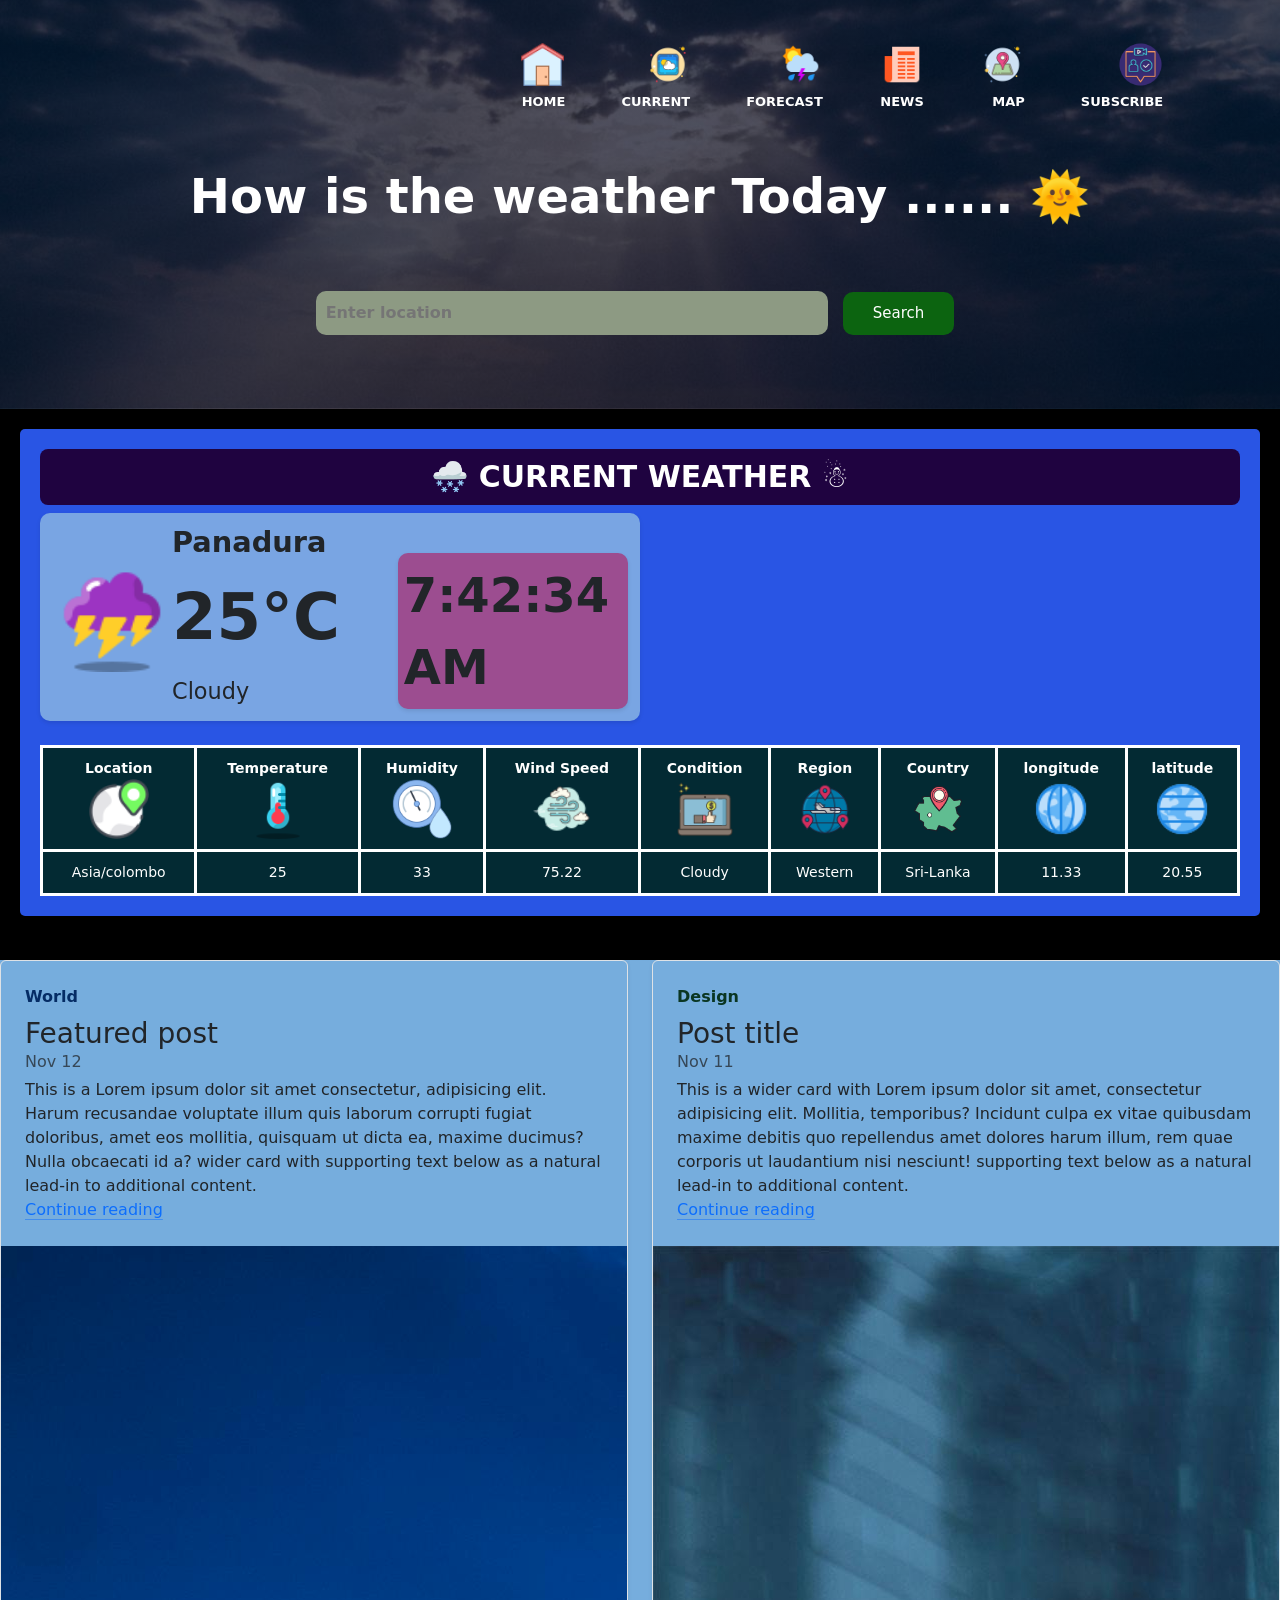
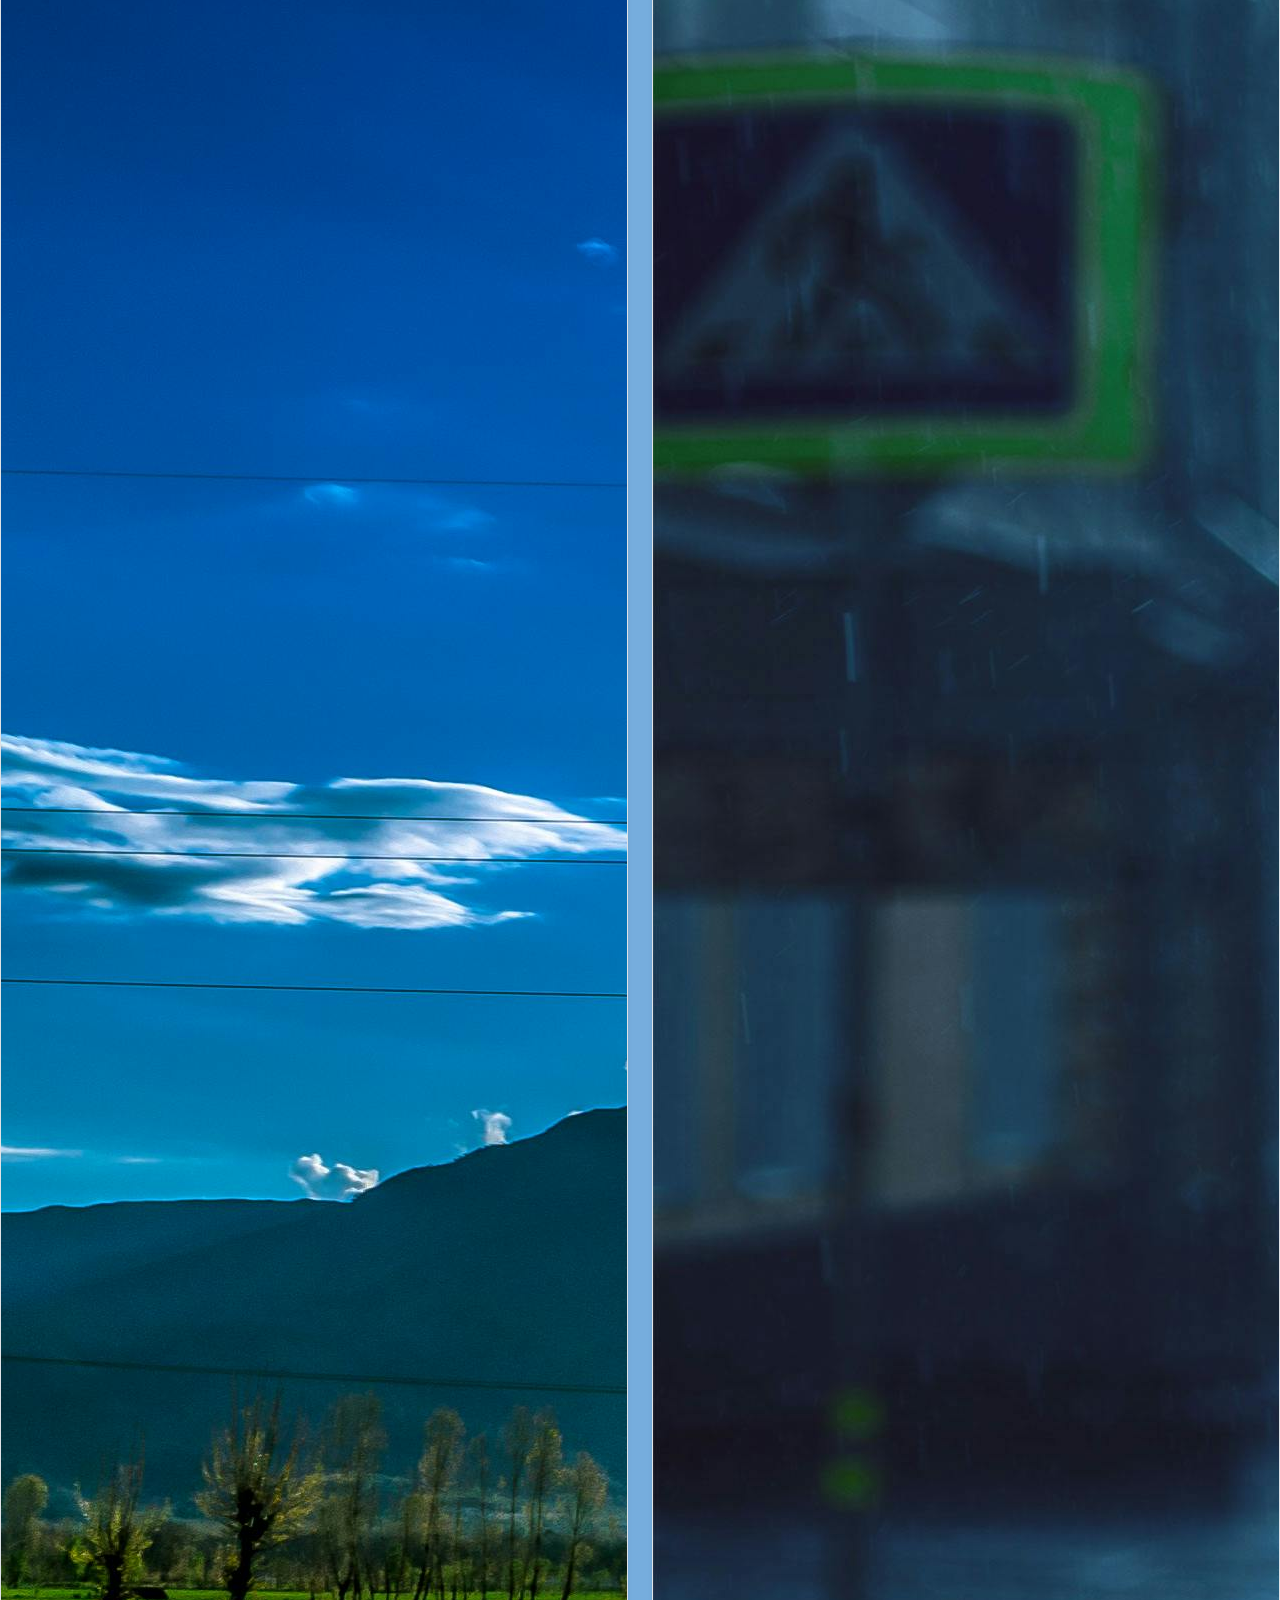
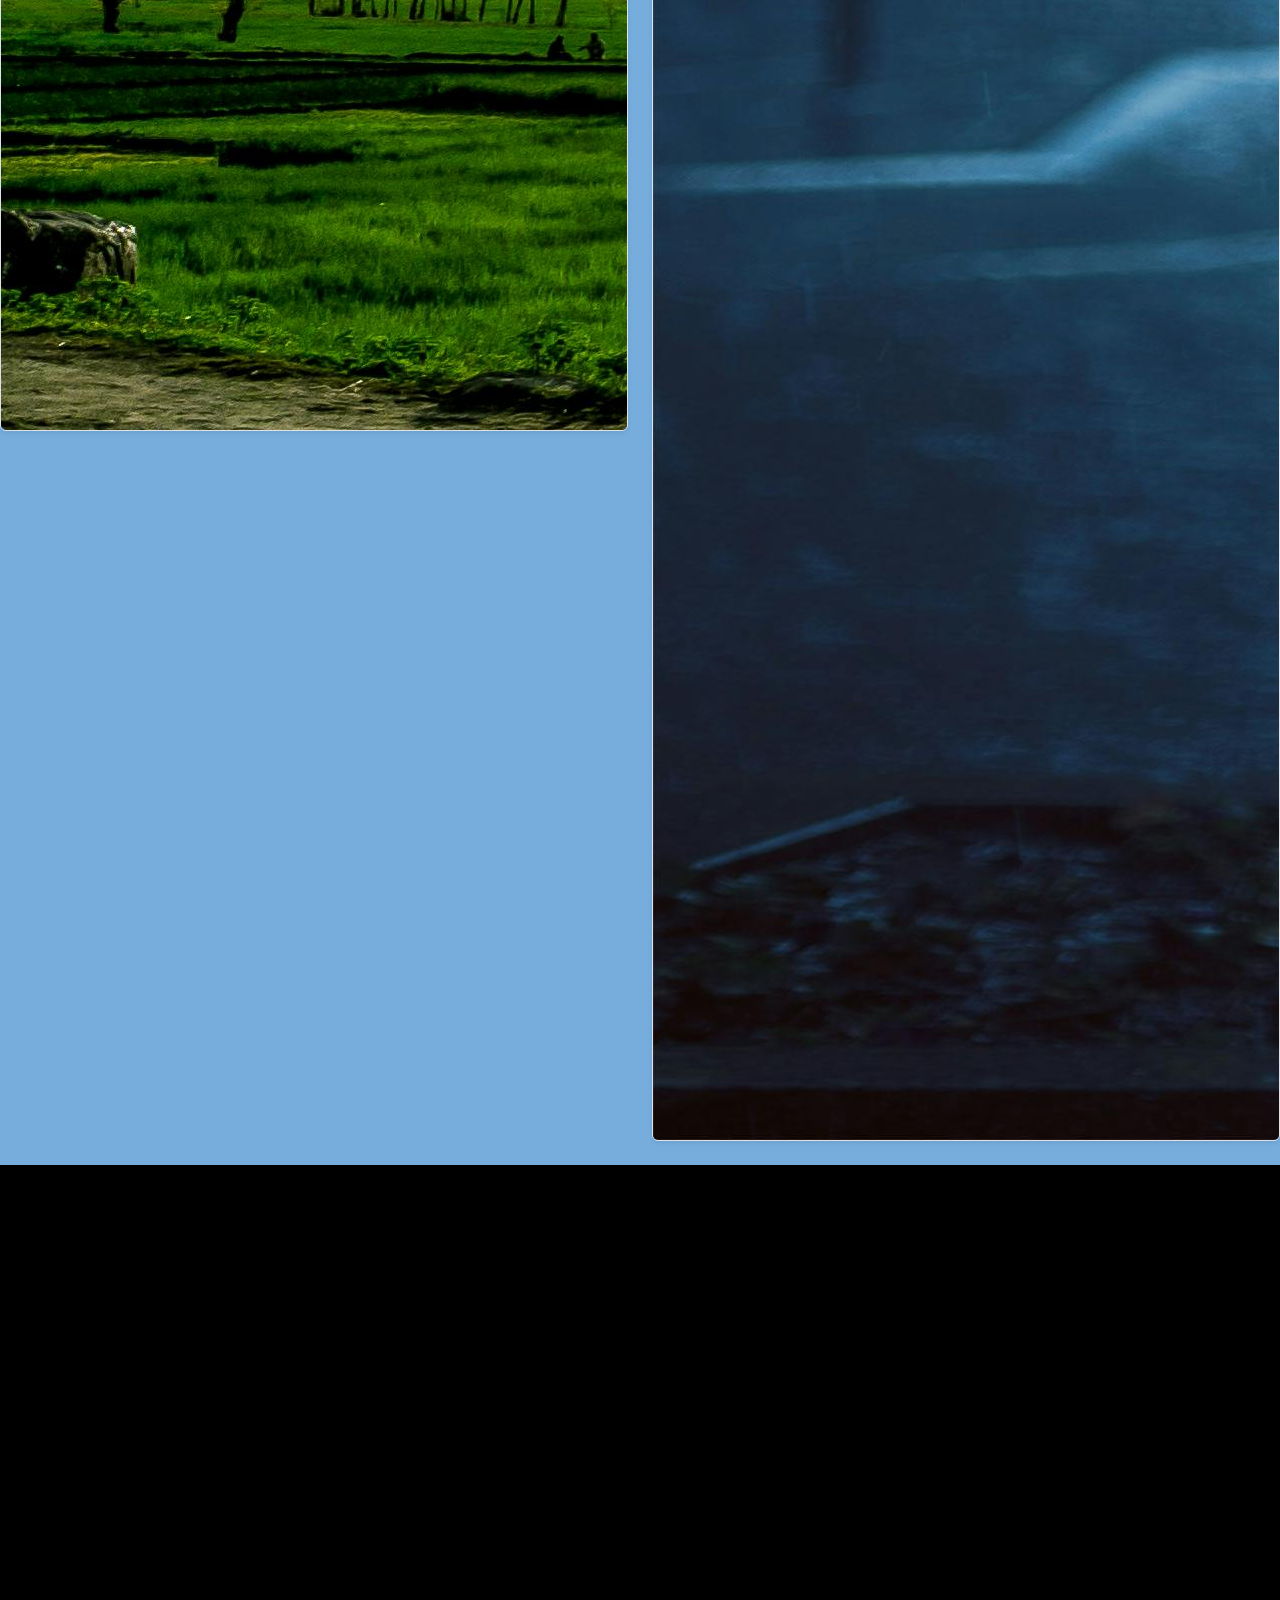
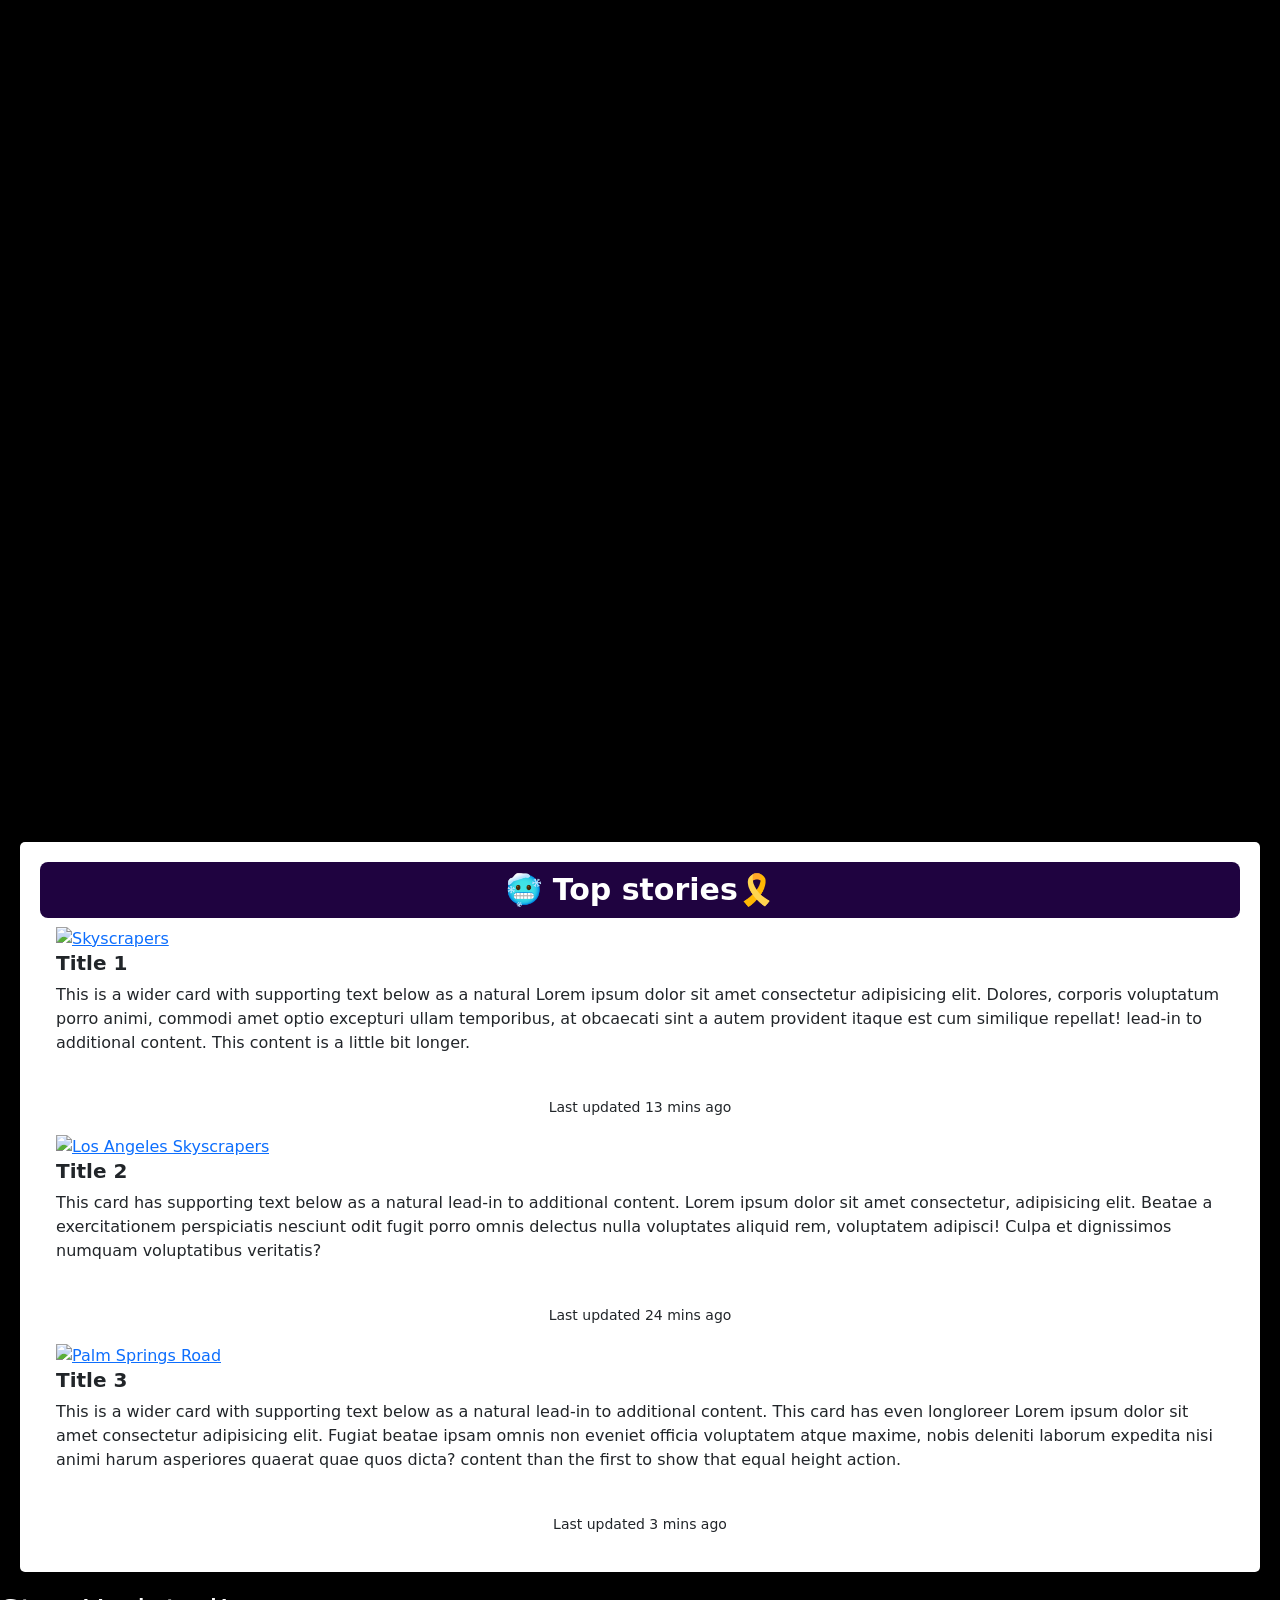
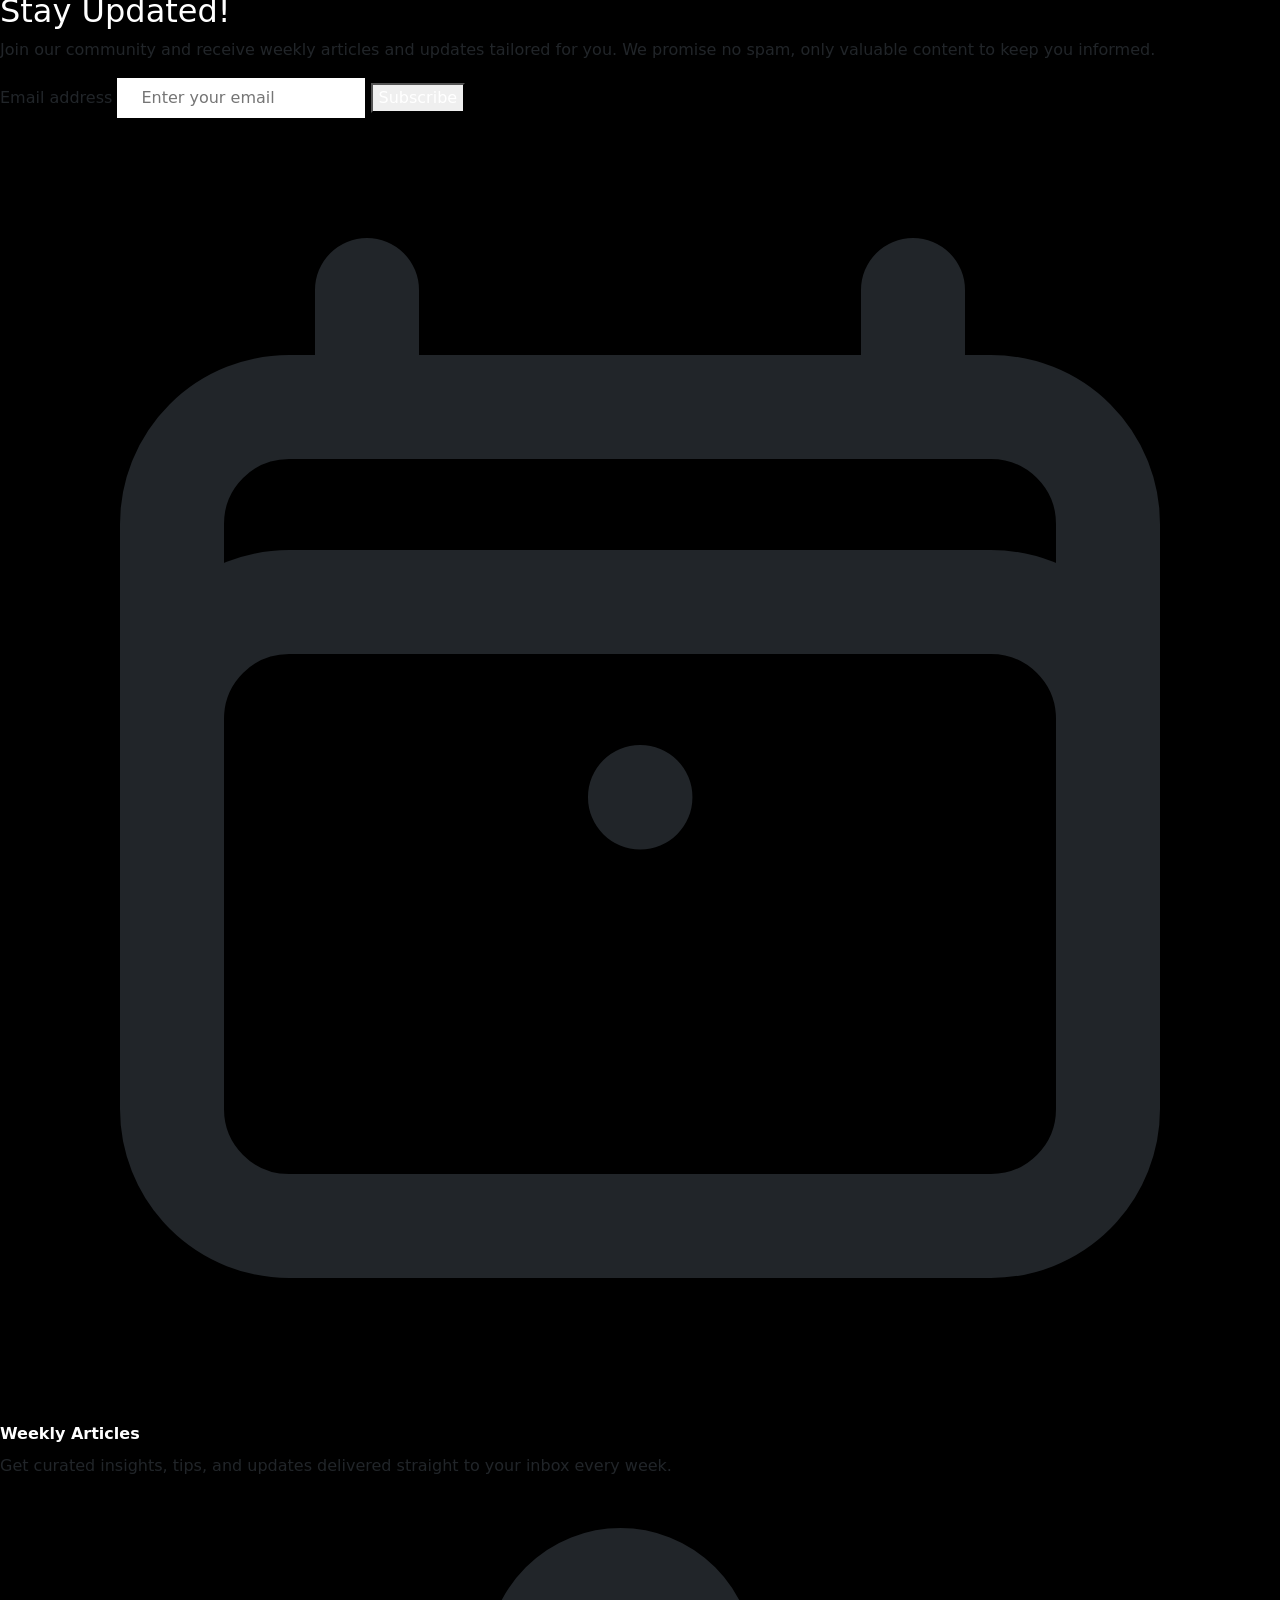
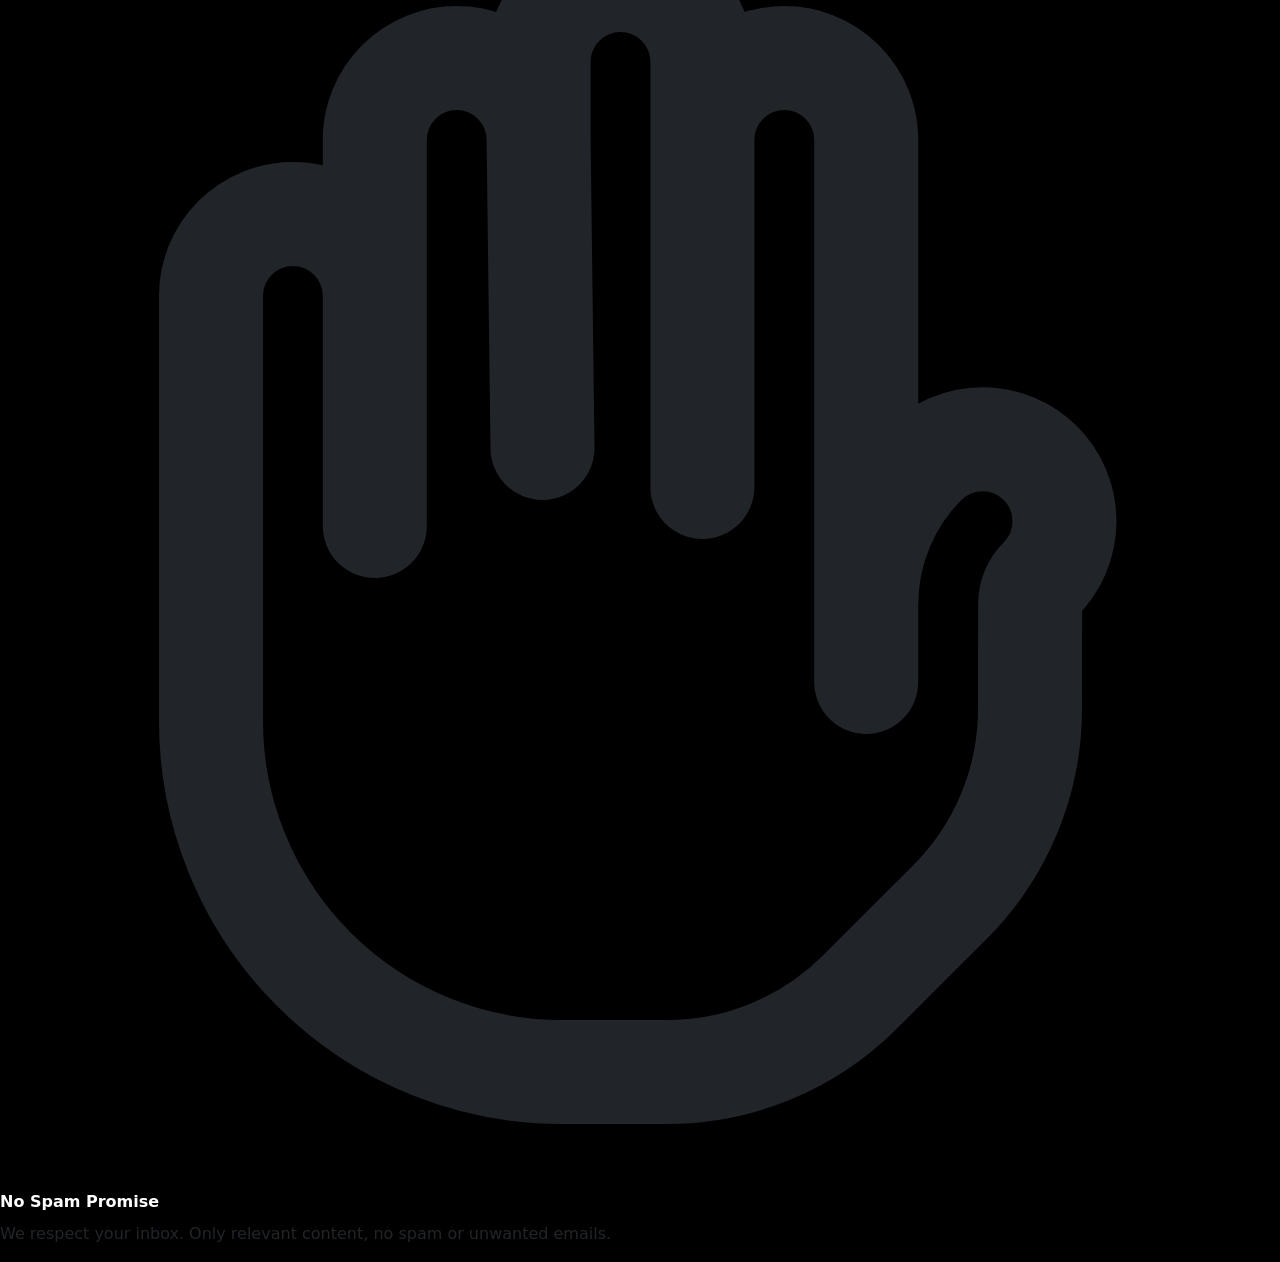
==== commit 4875dc4c: "update commit" ====
--- a/index.html
+++ b/index.html
@@ -17,11 +17,7 @@
       crossorigin="anonymous">
   </head>
   <body style="background-color: black;">
-    <!--   
-    
-                                      ============================  HEADER  ============================ 
-        
-    -->
+
     <header>
       <nav>
         <div class="nav-links" id="navLinks">
@@ -98,12 +94,6 @@
           </div>
         </header>
 
-        <!--   
-    
-                                  ============================  CURRENT  ============================  
-      
-    -->
-
         <section id="current-weather" data-aos="zoom-out">
           <h1 class="heders"><b>🌨️ CURRENT WEATHER ☃️</b></h1>
           <div class="weather-card">
@@ -171,8 +161,7 @@
             </table>
           </div>
         </section>
-        <!-- 
-    -->
+ 
         <br>
           
           <div class="row mb-2" style="background-color: rgb(118, 173, 221);">
@@ -209,9 +198,6 @@
               </div>
             </div>
           </div>
-        <!-- 
-                                  ============================  FORECAST  ============================
-    -->
 
         <section id="weather-forecast" data-aos="zoom-out">
           <h1 class="heders">🌦️ Weather Forecast 🥶</h1>
@@ -306,21 +292,13 @@
           </table>
         </div>
       </section>
-      <!--  
-    -->
-
-      <!-- 
-                                    ============================  MAP  ============================
-    -->
+
       <section id="weather-map" data-aos="zoom-out">
         <h1 class="heders">✈️ Map 🌐</h1>
         <div id="map" class="map-d">
         </div>
       </section>
-      <!-- -->
-      <!-- 
-                                    ============================  NEWS  ============================
-    -->
+
       <section id="news" data-aos="zoom-out">
         <h1 class="heders">🥶 Top stories🎗</h1>
         <div class="grid-cols-1 sm:grid md:grid-cols-3" id="newswate">
@@ -395,82 +373,94 @@
           </div>
         </div>
       </section>
-      <!--   
-    
-                                  =========================  FOOTER   ================================== 
-
-    -->
       <footer id="footer" data-aos="zoom-out">
-        <div
-          class="relative isolate overflow-hidden bg-gray-900 py-16 sm:py-24 lg:py-32">
+        <div class="relative isolate overflow-hidden bg-gradient-to-r from-gray-900 via-gray-800 to-gray-900 py-16 sm:py-24 lg:py-32">
           <div class="mx-auto max-w-7xl px-6 lg:px-8">
-            <div
-              class="mx-auto grid max-w-2xl grid-cols-1 gap-x-8 gap-y-16 lg:max-w-none lg:grid-cols-2">
+            <div class="mx-auto grid max-w-2xl grid-cols-1 gap-x-12 gap-y-16 lg:max-w-none lg:grid-cols-2">
               <div class="max-w-xl lg:max-w-lg">
-                <h2
-                  class="text-3xl font-bold tracking-tight text-white sm:text-4xl">
-                  Subscribe now...
+                <h2 class="text-4xl font-extrabold tracking-tight text-white sm:text-5xl">
+                  Stay Updated!
                 </h2>
-                <p class="mt-4 text-lg leading-8 text-gray-300">
-                  Nostrud amet eu ullamco nisi aute in ad minim nostrud Lorem ipsum dolor sit, amet consectetur adipisicing elit. Ipsa expedita veritatis dignissimos id harum ad ducimus, deserunt voluptates, labore incidunt iste nulla dolor esse reprehenderit! Sit aperiam ut nisi magni.
-                  adipisicing velit quis. Duis tempor incididunt dolore.
+                <p class="mt-6 text-lg leading-8 text-gray-300">
+                  Join our community and receive weekly articles and updates tailored
+                  for you. We promise no spam, only valuable content to keep you informed.
                 </p>
-                <div class="mt-6 flex max-w-md gap-x-4">
-                  <label for="email-address" class="sr-only">Email
-                    address</label>
-                  <input id="email-address" name="email" type="email"
-                    autocomplete="email" required
-                    class="min-w-0 flex-auto rounded-md border-0 bg-white/5 px-3.5 py-2 text-white shadow-sm ring-1 ring-inset ring-white/10 focus:ring-2 focus:ring-inset focus:ring-indigo-500 sm:text-sm sm:leading-6"
-                    placeholder="Enter your email" />
-                  <button type="submit"
-                    class="flex-none rounded-md bg-indigo-500 px-3.5 py-2.5 text-sm font-semibold text-white shadow-sm hover:bg-indigo-400 focus-visible:outline focus-visible:outline-2 focus-visible:outline-offset-2 focus-visible:outline-indigo-500">
+                <form class="mt-8 flex max-w-md gap-x-4">
+                  <label for="email-address" class="sr-only">Email address</label>
+                  <input
+                    id="email-address"
+                    name="email"
+                    type="email"
+                    required
+                    class="min-w-0 flex-auto rounded-lg border-0 bg-gray-700 px-4 py-2 text-white placeholder-gray-400 shadow-md focus:ring-2 focus:ring-indigo-400 sm:text-base"
+                    placeholder="Enter your email"
+                  />
+                  <button
+                    type="submit"
+                    class="rounded-lg bg-indigo-500 px-6 py-2.5 text-base font-medium text-white shadow-md hover:bg-indigo-600 transition duration-300"
+                  >
                     Subscribe
                   </button>
-                </div>
+                </form>
               </div>
-              <dl
-                class="grid grid-cols-1 gap-x-8 gap-y-10 sm:grid-cols-2 lg:pt-2">
+              <!-- Features Section -->
+              <dl class="grid grid-cols-1 gap-x-12 gap-y-10 sm:grid-cols-2 lg:pt-4">
+                <!-- Weekly Articles -->
                 <div class="flex flex-col items-start">
-                  <div class="rounded-md bg-white/5 p-2 ring-1 ring-white/10">
-                    <svg class="h-6 w-6 text-white" fill="none"
-                      viewBox="0 0 24 24" stroke-width="1.5"
+                  <div class="rounded-full bg-indigo-500/10 p-3 ring-1 ring-indigo-500">
+                    <svg
+                      class="h-8 w-8 text-indigo-400"
+                      fill="none"
+                      viewBox="0 0 24 24"
+                      stroke-width="2"
                       stroke="currentColor"
-                      aria-hidden="true">
-                      <path stroke-linecap="round" stroke-linejoin="round"
-                        d="M6.75 3v2.25M17.25 3v2.25M3 18.75V7.5a2.25 2.25 0 012.25-2.25h13.5A2.25 2.25 0 0121 7.5v11.25m-18 0A2.25 2.25 0 005.25 21h13.5A2.25 2.25 0 0021 18.75m-18 0v-7.5A2.25 2.25 0 015.25 9h13.5A2.25 2.25 0 0121 11.25v7.5m-9-6h.008v.008H12v-.008zM12 15h.008v.008H12V15zm0 2.25h.008v.008H12v-.008zM9.75 15h.008v.008H9.75V15zm0 2.25h.008v.008H9.75v-.008zM7.5 15h.008v.008H7.5V15zm0 2.25h.008v.008H7.5v-.008zm6.75-4.5h.008v.008h-.008v-.008zm0 2.25h.008v.008h-.008V15zm0 2.25h.008v.008h-.008v-.008zm2.25-4.5h.008v.008H16.5v-.008zm0 2.25h.008v.008H16.5V15z" />
+                      aria-hidden="true"
+                    >
+                      <path
+                        stroke-linecap="round"
+                        stroke-linejoin="round"
+                        d="M6.75 3v2.25M17.25 3v2.25M3 18.75V7.5a2.25 2.25 0 012.25-2.25h13.5A2.25 2.25 0 0121 7.5v11.25m-18 0A2.25 2.25 0 005.25 21h13.5A2.25 2.25 0 0021 18.75m-18 0v-7.5A2.25 2.25 0 015.25 9h13.5A2.25 2.25 0 0121 11.25v7.5m-9-6h.008v.008H12v-.008z"
+                      />
                     </svg>
                   </div>
-                  <dt class="mt-4 font-semibold text-white">Weekly articles</dt>
-                  <dd class="mt-2 leading-7 text-gray-400">
-                    Non laboris consequat cupidatat laborum magna. Eiusmod non
-                    irure cupidatat duis commodo amet.lorem Lorem ipsum dolor sit amet consectetur adipisicing elit. Recusandae saepe deserunt doloribus tempore molestiae hic quae aperiam dolorum consequatur. Accusantium, vitae sunt ullam alias nulla sint numquam accusamus. Doloribus, et.
+                  <dt class="mt-4 text-xl font-semibold text-white">Weekly Articles</dt>
+                  <dd class="mt-2 text-gray-400 leading-7">
+                    Get curated insights, tips, and updates delivered straight to your inbox every week.
                   </dd>
                 </div>
+                <!-- No Spam Guarantee -->
                 <div class="flex flex-col items-start">
-                  <div class="rounded-md bg-white/5 p-2 ring-1 ring-white/10">
-                    <svg class="h-6 w-6 text-white" fill="none"
-                      viewBox="0 0 24 24" stroke-width="1.5"
+                  <div class="rounded-full bg-green-500/10 p-3 ring-1 ring-green-500">
+                    <svg
+                      class="h-8 w-8 text-green-400"
+                      fill="none"
+                      viewBox="0 0 24 24"
+                      stroke-width="2"
                       stroke="currentColor"
-                      aria-hidden="true">
-                      <path stroke-linecap="round" stroke-linejoin="round"
-                        d="M10.05 4.575a1.575 1.575 0 10-3.15 0v3m3.15-3v-1.5a1.575 1.575 0 013.15 0v1.5m-3.15 0l.075 5.925m3.075.75V4.575m0 0a1.575 1.575 0 013.15 0V15M6.9 7.575a1.575 1.575 0 10-3.15 0v8.175a6.75 6.75 0 006.75 6.75h2.018a5.25 5.25 0 003.712-1.538l1.732-1.732a5.25 5.25 0 001.538-3.712l.003-2.024a.668.668 0 01.198-.471 1.575 1.575 0 10-2.228-2.228 3.818 3.818 0 00-1.12 2.687M6.9 7.575V12m6.27 4.318A4.49 4.49 0 0116.35 15m.002 0h-.002" />
+                      aria-hidden="true"
+                    >
+                      <path
+                        stroke-linecap="round"
+                        stroke-linejoin="round"
+                        d="M10.05 4.575a1.575 1.575 0 10-3.15 0v3m3.15-3v-1.5a1.575 1.575 0 013.15 0v1.5m-3.15 0l.075 5.925m3.075.75V4.575m0 0a1.575 1.575 0 013.15 0V15M6.9 7.575a1.575 1.575 0 10-3.15 0v8.175a6.75 6.75 0 006.75 6.75h2.018a5.25 5.25 0 003.712-1.538l1.732-1.732a5.25 5.25 0 001.538-3.712l.003-2.024a.668.668 0 01.198-.471 1.575 1.575 0 10-2.228-2.228 3.818 3.818 0 00-1.12 2.687M6.9 7.575V12"
+                      />
                     </svg>
                   </div>
-                  <dt class="mt-4 font-semibold text-white">No spam</dt>
-                  <dd class="mt-2 leading-7 text-gray-400">
-                    Officia excepteur ullamco ut sint duis proident non
-                    adipisicing. Voluptate incididunt anim.lorem Lorem ipsum dolor, sit amet consectetur adipisicing elit. Vel, hic voluptatem provident delectus libero repudiandae, corrupti molestias exercitationem velit qui perferendis, et sint sequi sed quasi aliquam quas nesciunt error!
+                  <dt class="mt-4 text-xl font-semibold text-white">No Spam Promise</dt>
+                  <dd class="mt-2 text-gray-400 leading-7">
+                    We respect your inbox. Only relevant content, no spam or unwanted emails.
                   </dd>
                 </div>
               </dl>
             </div>
           </div>
+          <!-- Decorative Background -->
           <div
-            class="absolute left-1/2 top-0 -z-10 -translate-x-1/2 blur-3xl xl:-top-6"
-            aria-hidden="true">
-          </div>
+            class="absolute inset-0 z-[-1] bg-gradient-to-tr from-indigo-600 via-transparent to-gray-900 opacity-20 blur-3xl"
+          ></div>
         </div>
       </footer>
+      
       <script src="https://cdn.tailwindcss.com"></script>
 
       <script
